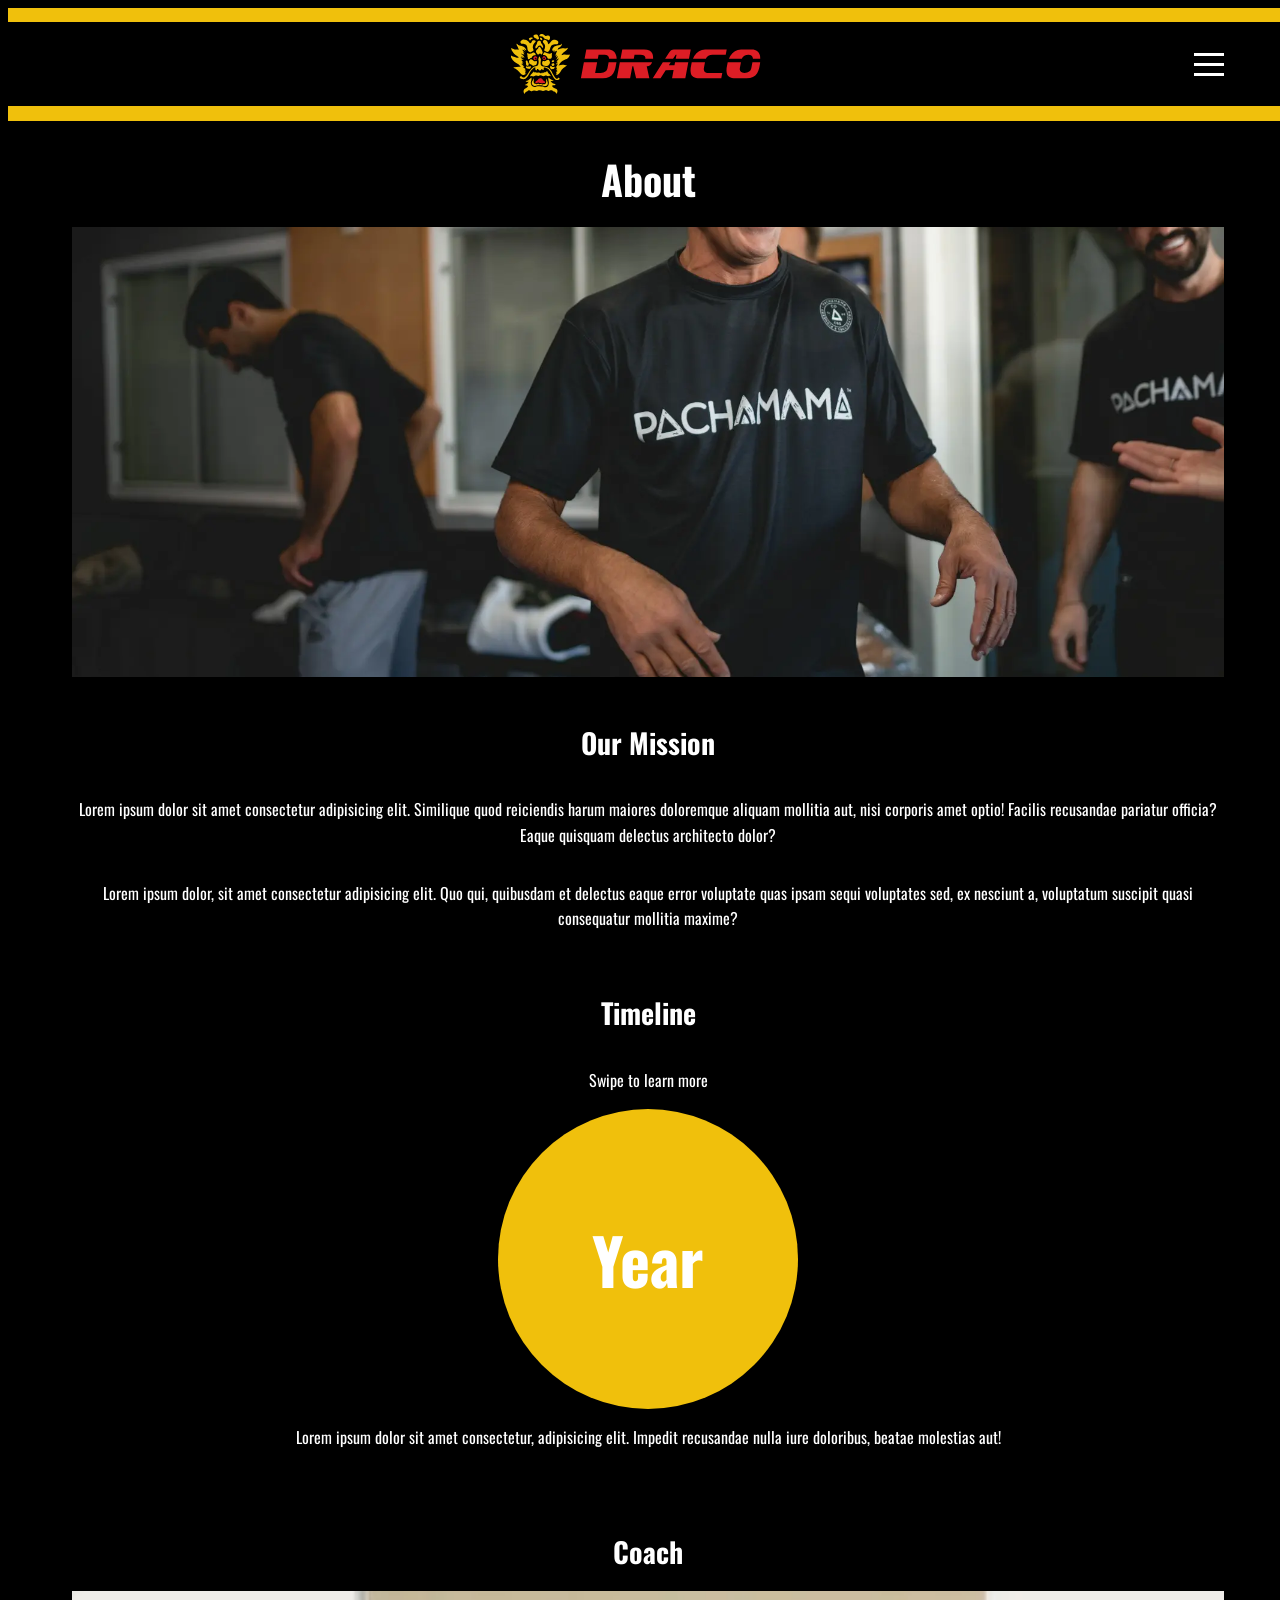
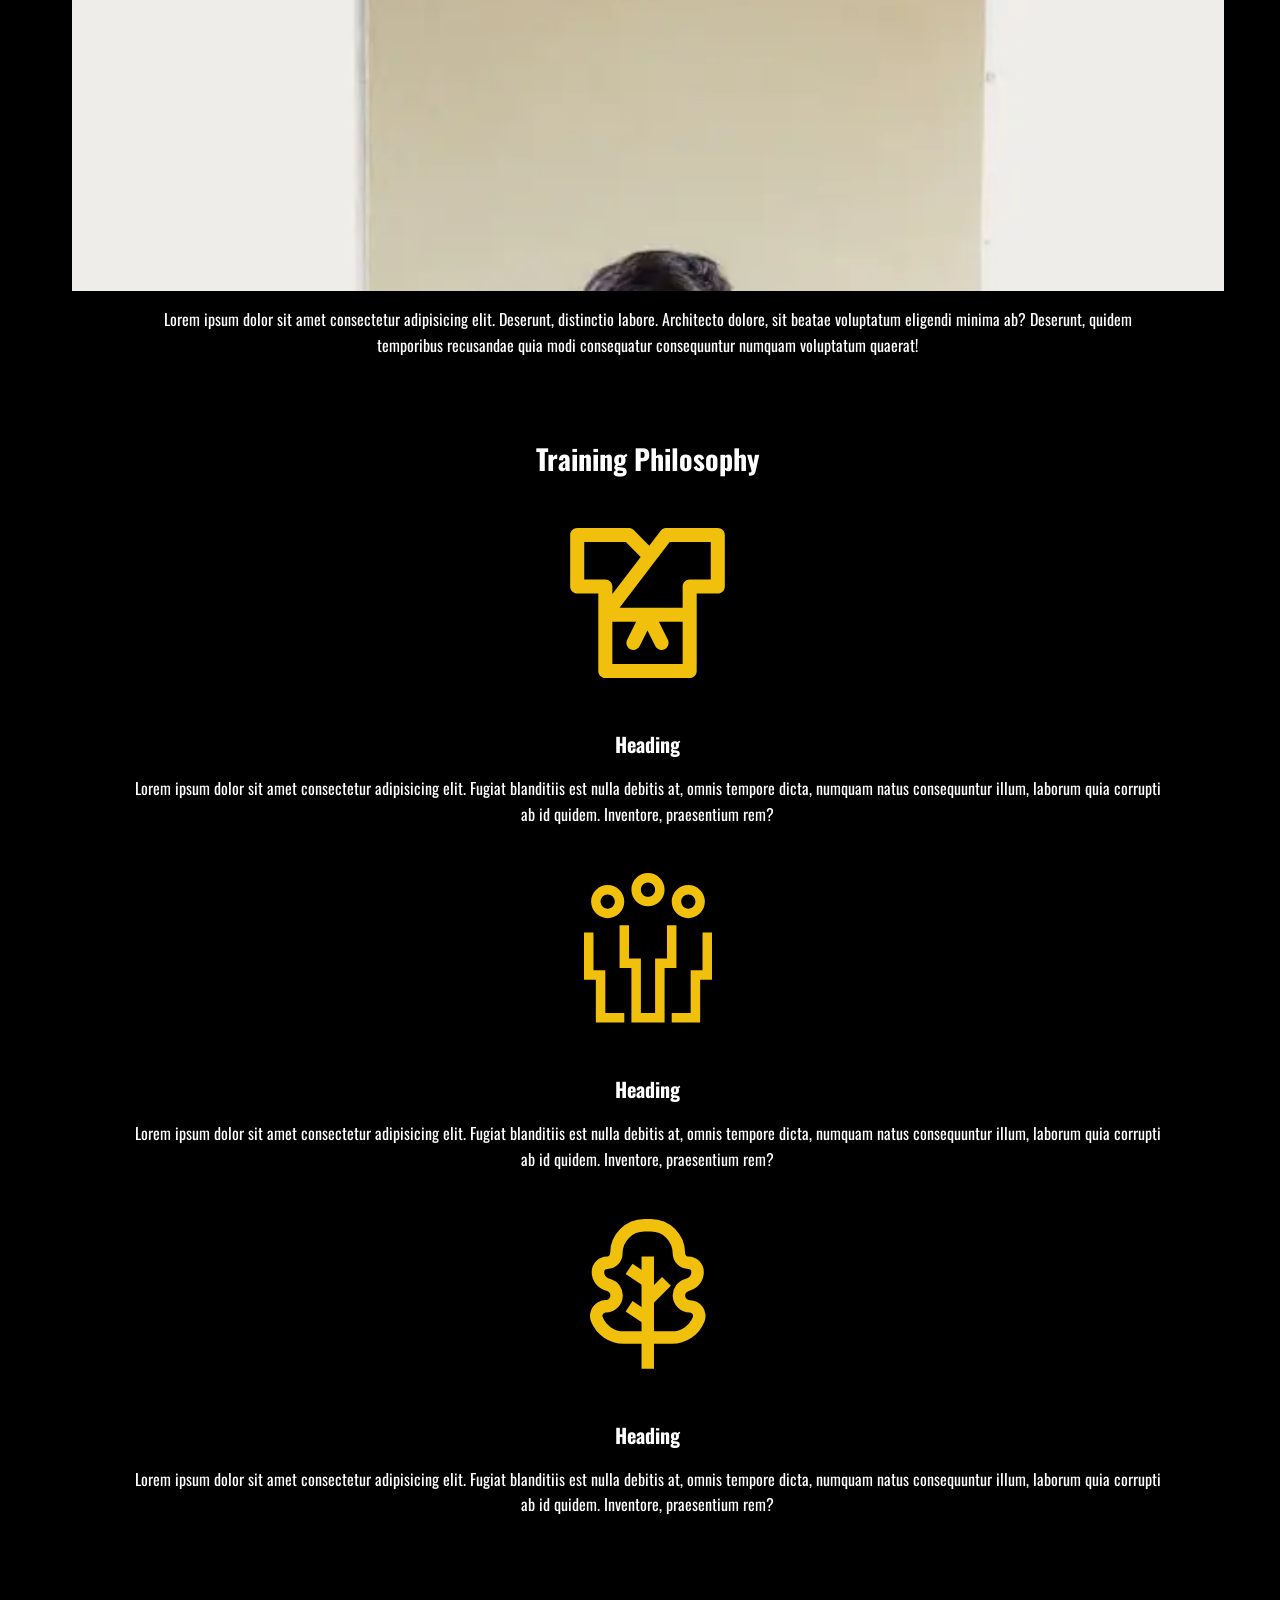
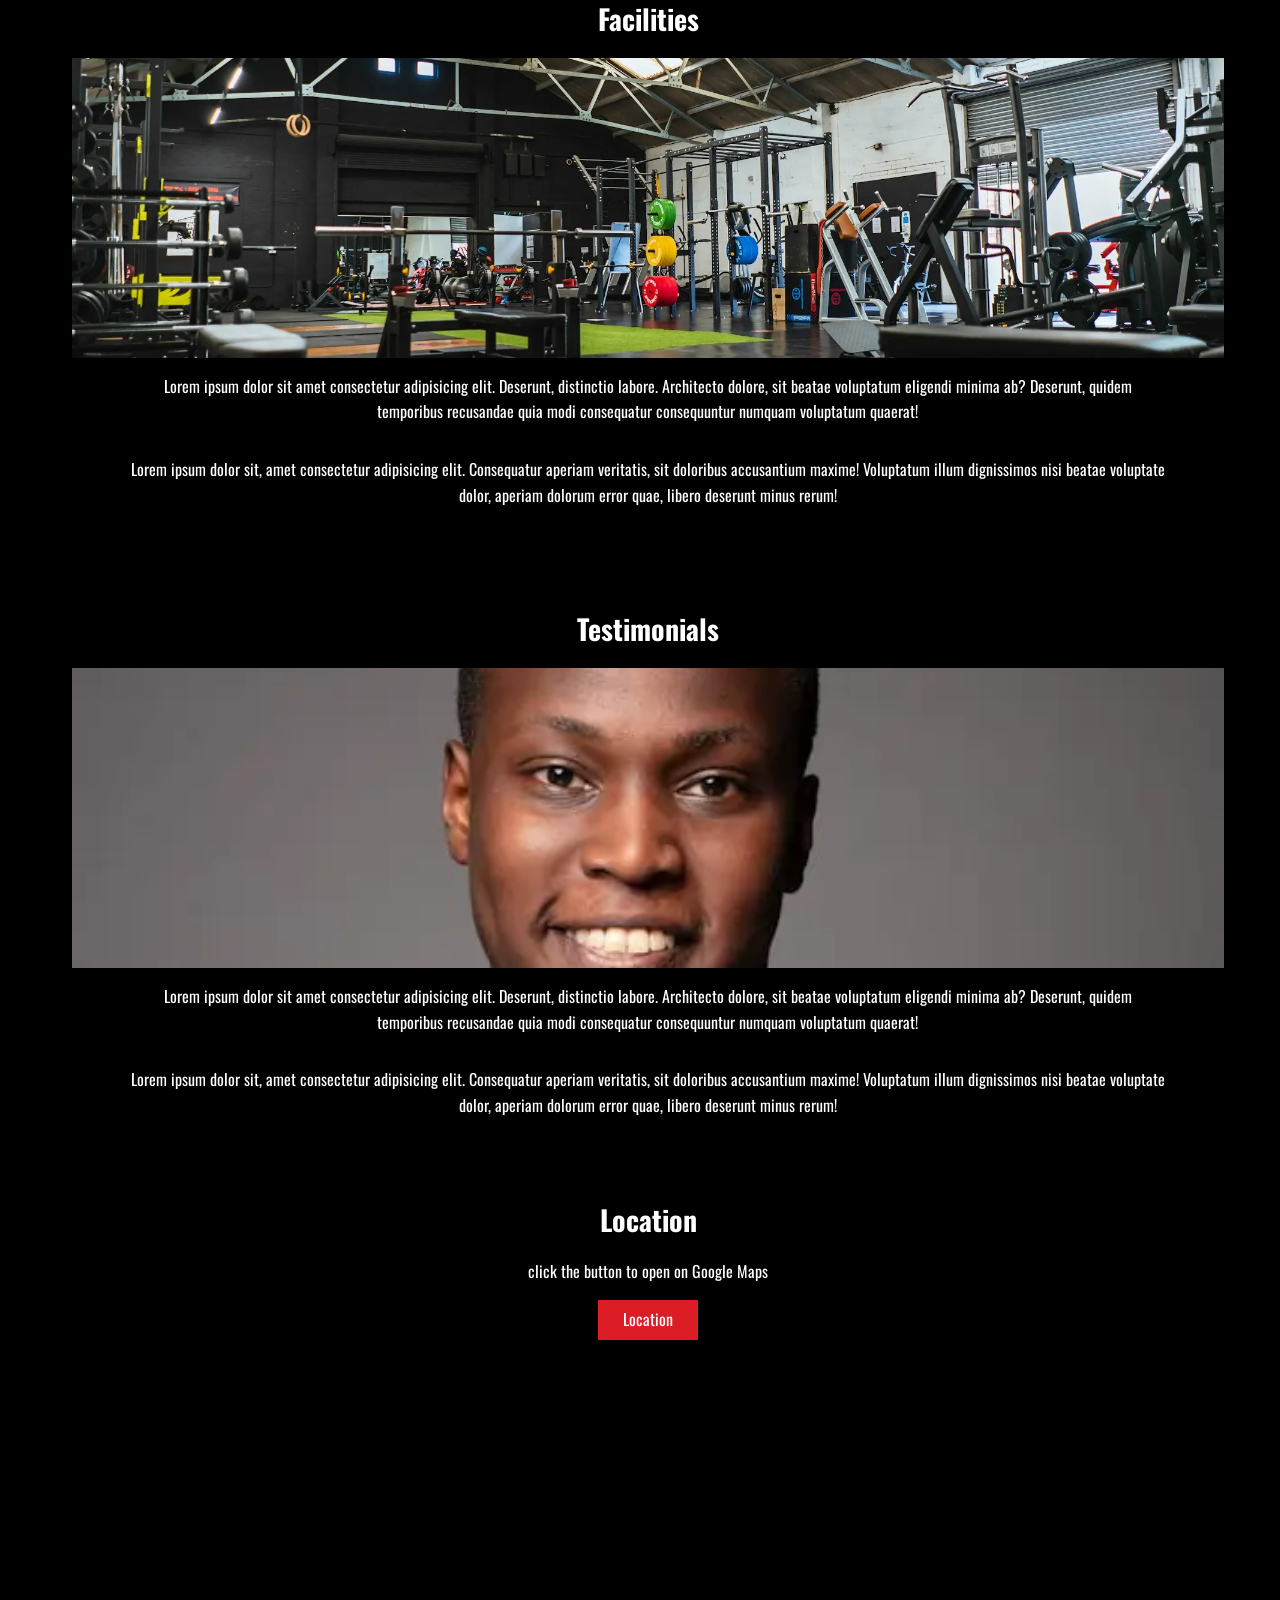
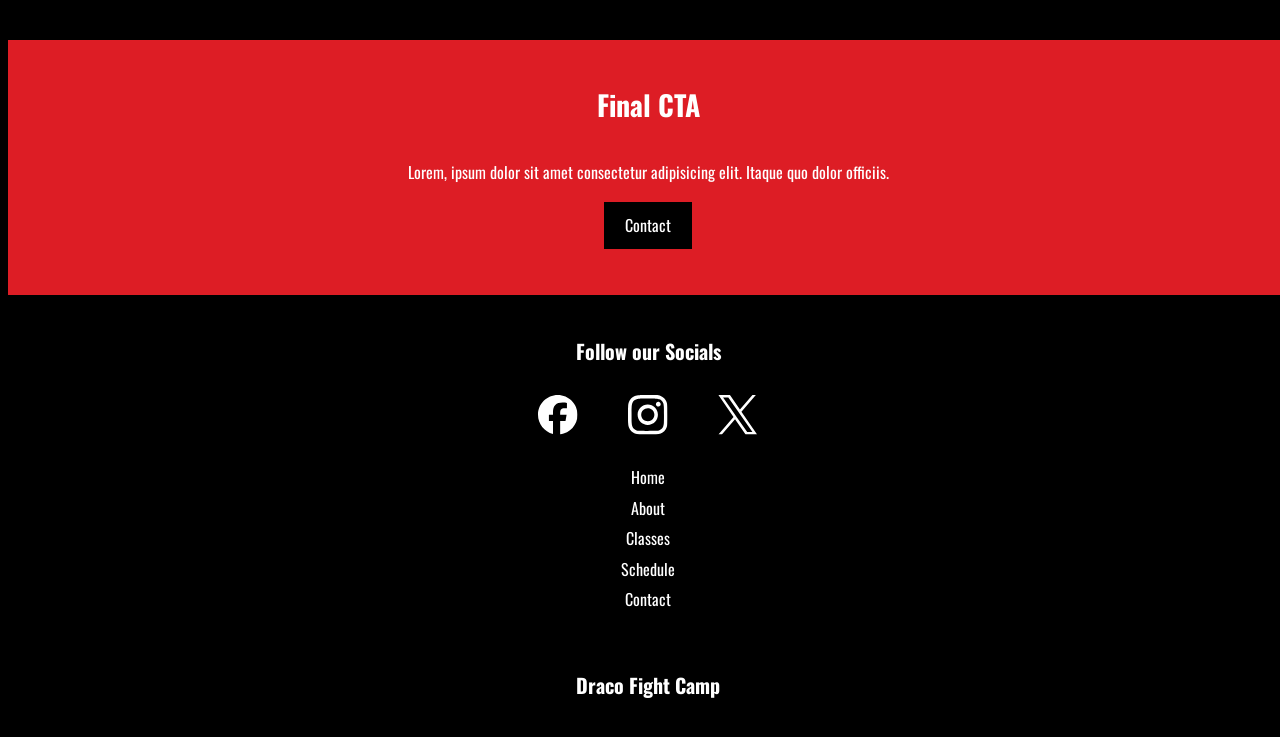
==== about.html @ 413b1827 "260326" ====
<!DOCTYPE html>
<html lang="en">
<head>
    <meta charset="UTF-8">
    <meta name="viewport" content="width=device-width, initial-scale=1.0">
    <title>Homepage</title>


    <link rel="stylesheet" href="./styles.css">
</head>
<body>
    <!-- Navigation -->
    <div class="nav">
        <div class="nav-logo">

        </div>
        <div class="nav-hamburger">
            <span class="hamburger"></span>
        </div>
    </div>


    <!-- Slide Out -->
    <div class="nav-slide-out" id="slideOut">
        <div class="slide">
            <br>
            <a class="slide-out-anchor" href="">Home</a>
            <hr>
            <a class="slide-out-anchor" href="">About</a>
            <hr>
            <a class="slide-out-anchor" href="">Classes</a>
            <hr>
            <a class="slide-out-anchor" href="">Schedule</a>
            <hr>
            <a class="slide-out-anchor" href="">Contact</a>
            <hr>
        </div>
    </div>


    <!-- About Hero Mobile -->
    <div class="section">
        <div class="section-inner">
            <h1>About</h1>
            <div class="half-hero" id="aboutHH">

            </div>
        </div>
    </div>

    <!-- Our Mission Mobile -->

    <div class="section">
        <div class="section-inner">
            <h2>Our Mission</h2>
            <p>Lorem ipsum dolor sit amet consectetur adipisicing elit. Similique quod reiciendis harum maiores doloremque aliquam mollitia aut, nisi corporis amet optio! Facilis recusandae pariatur officia? Eaque quisquam delectus architecto dolor?</p>

            <p>Lorem ipsum dolor, sit amet consectetur adipisicing elit. Quo qui, quibusdam et delectus eaque error voluptate quas ipsam sequi voluptates sed, ex nesciunt a, voluptatum suscipit quasi consequatur mollitia maxime?</p>
        </div>
    </div>

    <!-- Timeline -->

    <div class="section">
        <div class="section-inner">
            <h2>Timeline</h2>
            <p>Swipe to learn more</p>
            <div class="slide-container">
                <div class="slide-track">
                    <div class="slide-card">
                        <div class="slide-image">
                            <h2>Year</h2>
                        </div>
                        <p>
                            Lorem ipsum dolor sit amet consectetur, adipisicing elit. Impedit recusandae nulla iure doloribus, beatae molestias aut!
                        </p>
                    </div>
                    <div class="slide-card">
                        <div class="slide-image">
                            <h2>Year</h2>
                        </div>
                        <p>
                            Lorem ipsum dolor sit amet consectetur, adipisicing elit. Impedit recusandae nulla iure doloribus, beatae molestias aut!
                        </p>
                    </div>
                    <div class="slide-card">
                        <div class="slide-image">
                            <h2>Year</h2>
                        </div>
                        <p>
                            Lorem ipsum dolor sit amet consectetur, adipisicing elit. Impedit recusandae nulla iure doloribus, beatae molestias aut!
                        </p>
                    </div>
                    <div class="slide-card">
                        <div class="slide-image">
                            <h2>Year</h2>
                        </div>
                        <p>
                            Lorem ipsum dolor sit amet consectetur, adipisicing elit. Impedit recusandae nulla iure doloribus, beatae molestias aut!
                        </p>
                    </div>
                    
                </div>
            </div>
        </div>
    </div>

    <!-- Coach's Story -->

    <div class="section">
        <div class="section-inner">
            <div class="info-card">
                <h2>Coach</h2>
                <div class="card-photo" id="ic4">

                </div>
                <div class="info-card-content">
                    <p>Lorem ipsum dolor sit amet consectetur adipisicing elit. Deserunt, distinctio labore. Architecto dolore, sit beatae voluptatum eligendi minima ab? Deserunt, quidem temporibus recusandae quia modi consequatur consequuntur numquam voluptatum quaerat!</p>
                    
                </div>
            </div>
        </div>
    </div>

    <!-- Training Philosophy -->

    <div class="section">
        <div class="section-inner">
            <h2>Training Philosophy</h2>
            <div class="svg-card">
                <div class="svg-icon" id="svg1">
                </div>
                <div class="svg-content">
                    <h3>Heading</h3>
                    <p>
                        Lorem ipsum dolor sit amet consectetur adipisicing elit. Fugiat blanditiis est nulla debitis at, omnis tempore dicta, numquam natus consequuntur illum, laborum quia corrupti ab id quidem. Inventore, praesentium rem?
                    </p>
                </div>
            </div>
            <div class="svg-card">
                <div class="svg-icon" id="svg2">
                </div>
                <div class="svg-content">
                    <h3>Heading</h3>
                    <p>
                        Lorem ipsum dolor sit amet consectetur adipisicing elit. Fugiat blanditiis est nulla debitis at, omnis tempore dicta, numquam natus consequuntur illum, laborum quia corrupti ab id quidem. Inventore, praesentium rem?
                    </p>
                </div>
            </div>
            <div class="svg-card">
                <div class="svg-icon" id="svg3">
                </div>
                <div class="svg-content">
                    <h3>Heading</h3>
                    <p>
                        Lorem ipsum dolor sit amet consectetur adipisicing elit. Fugiat blanditiis est nulla debitis at, omnis tempore dicta, numquam natus consequuntur illum, laborum quia corrupti ab id quidem. Inventore, praesentium rem?
                    </p>
                </div>
            </div>
        </div>
    </div>

    <!-- Facilities -->

    <div class="section">
        <div class="section-inner">
            <div class="info-card">
                <h2>Facilities</h2>
                <div class="card-photo" id="ic3">

                </div>
                <div class="info-card-content">
                    <p>Lorem ipsum dolor sit amet consectetur adipisicing elit. Deserunt, distinctio labore. Architecto dolore, sit beatae voluptatum eligendi minima ab? Deserunt, quidem temporibus recusandae quia modi consequatur consequuntur numquam voluptatum quaerat!</p>
                    <p>Lorem ipsum dolor sit, amet consectetur adipisicing elit. Consequatur aperiam veritatis, sit doloribus accusantium maxime! Voluptatum illum dignissimos nisi beatae voluptate dolor, aperiam dolorum error quae, libero deserunt minus rerum!</p>
                </div>
            </div>
        </div>
    </div>


    <!-- Testimonials -->

    <div class="section">
        <div class="section-inner">
            <div class="info-card">
                <h2>Testimonials</h2>
                <div class="card-photo" id="ic2">

                </div>
                <div class="info-card-content">
                    <p>Lorem ipsum dolor sit amet consectetur adipisicing elit. Deserunt, distinctio labore. Architecto dolore, sit beatae voluptatum eligendi minima ab? Deserunt, quidem temporibus recusandae quia modi consequatur consequuntur numquam voluptatum quaerat!</p>
                    <p>Lorem ipsum dolor sit, amet consectetur adipisicing elit. Consequatur aperiam veritatis, sit doloribus accusantium maxime! Voluptatum illum dignissimos nisi beatae voluptate dolor, aperiam dolorum error quae, libero deserunt minus rerum!</p>
                </div>
            </div>
        </div>
    </div>

    <!-- Google Maps -->

    <div class="section">
        <div class="section-inner">
            <div class="maps-content">
                <h2 style="margin-bottom: 0px;">Location</h2>
                <p>click the button to open on Google Maps</p>
                <a href="" class="button red" id="mapsButton">Location</a>
                <iframe src="https://www.google.com/maps/embed?pb=!1m18!1m12!1m3!1d3894.8141453789085!2d99.9342284!3d12.528468199999999!2m3!1f0!2f0!3f0!3m2!1i1024!2i768!4f13.1!3m3!1m2!1s0x30fdad739877fa89%3A0x5616aaaa03ad44fc!2sDRACO%20FIGHT%20CAMP!5e0!3m2!1sen!2s!4v1774352713650!5m2!1sen!2s" width="300" height="250" style="border:0;" allowfullscreen="" loading="lazy" referrerpolicy="no-referrer-when-downgrade"></iframe>
            </div>
        </div>
    </div>


    <!-- Final CTA -->

    <div class="section cta">
        <div class="section-inner" >
            <div class="cta-content">
                <h2>Final CTA</h2>
                <P>Lorem, ipsum dolor sit amet consectetur adipisicing elit. Itaque quo dolor officiis.</P>
                <a href="" class="button generic">Contact</a>
            </div>
            <br>
        </div>
    </div>


    <!-- Footer -->

    <div class="section footer">
        <div class="section-inner">
            <div class="footer-social">
                <h3>Follow our Socials</h3>
                <div class="footer-svgs">
                    <img class="social" src="./assets/svg/facebook.svg" alt="facebook link">
                    <img class="social" src="./assets/svg/instagram.svg" alt="facebook link">
                    <img class="social" src="./assets/svg/x.svg" alt="facebook link">
                </div>
            </div>
            <div class="footer-nav">
                <a href="">Home</a>
                <a href="">About</a>
                <a href="">Classes</a>
                <a href="">Schedule</a>
                <a href="">Contact</a>
                <br>
                <h3>Draco Fight Camp</h3>
            </div>
        </div>
    </div>

    

    


    <script src="./script.js"></script>
</body>
</html>
---- styles.css ----
/* Imports */
@import url('https://fonts.googleapis.com/css2?family=Oswald:wght@200..700&display=swap');

@font-face {
  font-family: "Excelerate";  /* ← YOU choose this name */
  src: url("./assets/fonts/excelate.ttf") format("truetype");
  font-weight: 400;
  font-style: normal;
}

/* Design Tokens */
:root{
    /* Colors */
    --color--primary: black;
    --color--secondary: #DD1D25;
    --color--tertiary:  #F0C00C;
    --color--accent: #B3B3B3;
    --color--background: #FFFFFF;

    /* Fonts */
    --font--brand: "excelerate", sans-serif;
    --font-copy: "Oswald", sans-serif;
    
      /* Spacing System */
    --space-xs: 0.25rem;
    --space-sm: 0.5rem;
    --space-md: 1rem;
    --space-lg: 2rem;

    /* Font Sizes */
    --text-sm: 0.875rem;  /* 14px */
    --text-base: 1rem;    /* 16px */
    --text-lg: 1.25rem;   /* 20px */
    --text-xl: 1.75rem;   /* 28px */
    --text-xxl: 2.5rem;   /* 40px */


}

html {
  font-size: 16px;
}


body {
  font-family: var(--font-copy);
  font-size: var(--text-base);
  line-height: 1.6;
  display: flex;
  flex-direction: column;
  background-color: var(--color--primary);
  color: var(--color--background);
  width: 100%;
  overflow-x: hidden;
}


/* Headings */

h1 {
  font-family: var(--font-copy);
  font-size: var(--text-xxl);
  margin-bottom: var(--space-md);
  font-weight: bold;
}

h2 {
  font-family: var(--font-copy);
  font-size: var(--text-xl);
  margin-bottom: var(--space-md);
  font-weight: bold;
}

h3 {
  font-family: var(--font-copy);
  font-size: var(--text-lg);
  margin-bottom: var(--space-sm);
  font-weight: bold;
}

h4 {
  font-family: var(--font-copy);
  font-size: var(--text-base);
  margin-bottom: var(--space-sm);
  font-weight: bold;
}

h5 {
  font-family: var(--font-copy);
  font-size: var(--text-sm);
  margin-bottom: var(--space-sm);
  font-weight: bold;
}



/* Paragraphs */

p {
  font-size: var(--text-base);
  margin-bottom: var(--space-md);
}


/* anchors */

a {
  font-size: var(--text-base);
  text-decoration: none;
  color: var(--color--background);
}

.button.red{
    text-align: center;
    background-color: var(--color--secondary);
    z-index: 3;
    width: 100px;
    height: 40px;
    display: flex;
    flex-direction: column;
    justify-content: center;
    align-items: center;

}

.button.generic{
    padding: 10px 20px 10px 20px;
    border: 1px solid var(--color--primary);
    background-color: var(--color--primary);

}

/* Sections */

.section{
    display: flex;
    flex-direction: column;
    align-items: center;
    width: 100%;
    margin-top: 0px;
    margin-bottom: 20px;

}

.section-inner{
    max-width: 90%;
    min-width: 90%;
    display: flex;
    flex-direction: column;
    justify-content: center;
    align-items: center;
    text-align: center;

}

/* Navigation */

.nav{
    display: flex;
    flex-direction: row;
    position: sticky;
    width: 100%;
    height: 12.5vh;
    justify-content: flex-end;
    z-index: 1000;
    top: 0;
    background-color: var(--color--primary);
}

.nav::before{
    content: "";
    position: absolute;
    top: 0;
    left: 0;
    height: 12.5%;
    width: 100%;
    background-color: var(--color--tertiary);
}

.nav::after{
    content: "";
    position: absolute;
    bottom: 0;
    left: 0;
    height: 12.5%;
    width: 100%;
    background-color: var(--color--tertiary);
}

.nav-logo{
    background-image: url(./assets/svg/logo.svg);
    background-position: center;
    background-repeat: no-repeat;
    background-size: contain;
    width: 250px;
    height: 80%;
    position: absolute;
    top: 10%;
    left: 50%;
    transform: translate(-55%);
}

.nav-hamburger{
    display: flex;
    flex-direction: column;
    align-items: center;
    justify-content: center;
    color: var(--color--background);
    position: relative;
    right: 5%;
}


.hamburger {
    width: 30px;
    height: 3px;
    background-color: var(--color--background);
    position: relative;
}

.hamburger.active{
    color: var(--color--primary);
    background-color: var(--color--primary);
}

/* COMMON LINE STYLES */
.hamburger::before,
.hamburger::after {
    content: "";
    position: absolute;
    top: 0;
    left: 0;
    height: 100%;
    width: 100%;
    background-color: var(--color--background);

    animation-duration: 0.5s;
    animation-fill-mode: forwards;
    animation-timing-function: ease-in-out;
}

/* INITIAL POSITIONS */
.hamburger::before {
    transform: translateY(-10px);
}

.hamburger::after {
    transform: translateY(10px);
}

/* FORWARD */
.hamburger.active::before {
    animation-name: moveupRotate;
}

.hamburger.active::after {
    animation-name: movedownRotate;
}

/* REVERSE */




@keyframes movedownRotate{
    0%{
        transform: translateY(-10px) rotate(0deg);
    }

    60%{
        transform: translateY(0px) rotate(0deg);
    }

    100%{
        transform: translateY(0px) rotate(45deg);
    }

    
}

@keyframes moveupRotate{
    0%{
        transform: translateY(10px) rotate(0deg);
    }

    60%{
        transform: translateY(0px) rotate(0deg);
    }

    100%{
        transform: translateY(0px) rotate(-45deg);
    }

    
}

/* Slide Out */

.nav-slide-out{
    display: flex;
    flex-direction: column;
    align-items: center;
    height: 100vh;
    width: 100%;
    top: 15.625vh;
    position: fixed;
    right: -100%;
    transition: right 0.5s ease;
    z-index: 1000;
    background-color: var(--color--primary);
}

.nav-slide-out.active{
    right: 0%
}

.slide-out-anchor{
    font-family: var(--font--brand);
    color: var(--color--secondary);
    text-decoration: none;
    font-size: 24px;
    align-self: flex-start;
}

.nav-slide-out hr{
    background-color: var(--color--tertiary);
    color: var(--color--tertiary);
    border: none;
    height: 4px;
    width: 100%;
    align-self: flex-start;

}

.slide{
    align-items: flex-start;
    width: 90%;
}

/* ---------------- */
/* Homepage */
/* ---------------- */

.hero{
    height: 87.5vh;
    width: 100%;
    background-image: url("./assets/images/1.webp");
    background-position: center;
    background-repeat: no-repeat;
    background-size: cover;
    position: relative;
}

.hero:before{
    content: "";
    position: absolute;
    height: 100%;
    width: 100%;
    top: 0;
    left: 0;
    background-color: var(--color--tertiary);
    opacity: 40%;
    z-index: 1;
}

.hero-content{
    z-index: 2;
    position: absolute;
    left: 10%;
    top: 30%;

}

.hero-buttons{
    position: absolute;
    top: 70%;
    z-index: 3;
    width: 100%;
}

.hero-buttons-inner{
    display: flex;
    width: 100%;
    justify-content: center;
    gap: 10px;

}

/* SVG Trust Section */

.svg-card{
    display: flex;
    flex-direction: column;
    justify-content: center;
    align-items: center;
    text-align: center;
    width: 90%;
    
}

.svg-icon{
    height:150px;
    width: 100%;
    background-repeat: no-repeat;
    background-position: center;
    background-size: contain;
    margin-top: 30px;
    margin-bottom: 30px;
}

#svg1{
    background-image: url(./assets/svg/gi-svg.svg);
}
#svg2{
    background-image: url(./assets/svg/team-svg.svg);
}
#svg3{
    background-image: url(./assets/svg/Tree-svg.svg);
}


/* Classes */
.photo-anchor{
    display: block;
    z-index: 100;
    text-decoration: none;
    margin-top: 20px;
    margin-bottom: 20px;
}

.photo-card{
    display: flex;
    flex-direction: column;
    justify-content: center;
    align-items: center;
    height: 250px;
    width: 250px;
    background-color: var(--color--secondary);
    background-size: cover;
    background-repeat: no-repeat;
    background-position: center;
    position: relative;
}

.photo-card::before{
    content: "";
    position: absolute;
    height: 100%;
    width: 100%;
    top: 0;
    left: 0;
    opacity: 30%;
    pointer-events: none;
    z-index: 1;
}

.photo-card-content{
    display: flex;
    flex-direction: column;
    justify-content: center;
    align-items: center;
    text-align: center;
    z-index: 1;
}

#classOneM{
    background-image: url(./assets/images/2.webp);
    background-position: top;
}

#classOneM::before{
    background-color: #DD1D25;
}

#classTwoM{
    background-image: url(./assets/images/3.webp);
}

#classTwoM::before{
    background-color: #F0C00C;
}

#classThreeM{
    background-image: url(./assets/images/4.webp);
}

#classThreeM::before{
    background-color: var(--color--primary);
}


/* Coach Mobile */

.info-card{
    display: flex;
    flex-direction: column;
    align-items: center;
    text-align: center;
    width: 100%;
    margin-top: 20px;
    margin-bottom: 20px;
}

#coachCard{
    background-color: var(--color--tertiary);
}

.card-photo{
    width: 100%;
    height: 300px;
    background-position: center;
    background-repeat: no-repeat;
    background-size: cover;
}

#ic1{
    background-image: url(./assets/images/5.webp);
}

.info-card-content{
    width: 90%;
    display: flex;
    flex-direction: column;
    align-items: center;
}

/* Testimonials */

#testimonialCard{
    background-color: var(--color--secondary);
}

#ic2{
    background-image: url(./assets/images/6.webp);
    background-position: center 30%;
}

/* Frequently Asked Questions */

.faq-heading{
    text-align: center;
}

.faq-combo{
    width: 100%;
    overflow: hidden;
}

.faq-question{
    display: flex;
    justify-content: space-between;
    align-items: center;
    width: 100%;
    color: var(--color--background);
}

.arrow{
    filter: invert(1);
    height: 30px;
    transition: transform 0.5s ease;
}

.arrow.active{
    transform: rotate(-180deg);
}

.faq-slide-out{
    display: grid;
    grid-template-rows: 0fr;
    transition: grid-template-rows 0.5s ease;
    
}

.faq-slide-out.active{
    grid-template-rows: 1fr
}

.faq-slide-out-inner{
    overflow: hidden;
}

/* Maps Embed */

.maps-content{
    display: flex;
    flex-direction: column;
    justify-content: center;
    align-items: center;
    
}

#mapsButton{
    margin-bottom: 30px;
}

/* CTA */

.cta-content{
    display: flex;
    flex-direction: column;
    align-items: center;
    text-align: center;
}

.section.cta{
    background-color: var(--color--secondary);
    padding-top: 20px;
    padding-bottom: 20px;
}

/* Footer */

.section.footer{
    margin-top: 0px;
}

.footer-nav{
    display: flex;
    flex-direction: column;
    text-align: center;
    gap: 5px;
    margin-top: 30px;
}

.footer-social{
    display: flex;
    flex-direction: column;
    align-items: center;
    justify-content: center;
    gap: 20px;
}

.footer-svgs{
    display: flex;
    gap: 50px;
    justify-content: center;
    align-items: center;
    width: 80%;
}

.social{
    height: 40px;
}


/* ------------- */
/* About ------- */
/* ------------- */

/* Hero */

.half-hero{
    background-position: center;
    background-repeat: no-repeat;
    background-size: cover;
    width: 100%;
    height: 50vh;
}

#aboutHH{
    background-image: url(./assets/images/10.webp);
}

/* Coaches */

#ic4{
    background-image: url(./assets/images/5.webp);
    background-position: center -100px;
}


/* Facilities */

#ic3{
    background-image: url(./assets/images/12.webp);
}


/* Timeline */


.slide-container{
    position: relative;
    width: 100%;
    overflow: hidden;
    touch-action: pan-y;
}

.slide-track{
    display: flex;
    transition: transform 0.3s ease;
}

.slide-card{
    min-width: 100%;
    max-width: 100%;
    display: flex;
    flex-direction: column;
    align-items: center;
    justify-content: center;
    flex-shrink: 0;
}

.slide-image{
    background-position: center;
    background-repeat: no-repeat;
    background-size: cover;
    height: 300px;
    width: 300px;
    background-color: #F0C00C;
    border-radius: 100%;
    color: #FFFFFF;
    display: flex;
    flex-direction: column;
    justify-content: center;
    align-items: center;
}

.slide-image > h2{
    font-size: 64px;
    margin: 0px;
}



/* -------------- */
/* Classes ------ */
/* -------------- */


#classesHH{
    background-image: url(./assets/images/13.webp);
}

.info-header{
    background-color: var(--color--tertiary);
    width: 100%;
}

#ic5{
    background-image: url(./assets/images/13.webp);
}

#ic6{
    background-image: url(./assets/images/3.webp);
}

#ic7{
    background-image: url(./assets/images/14.webp);
}
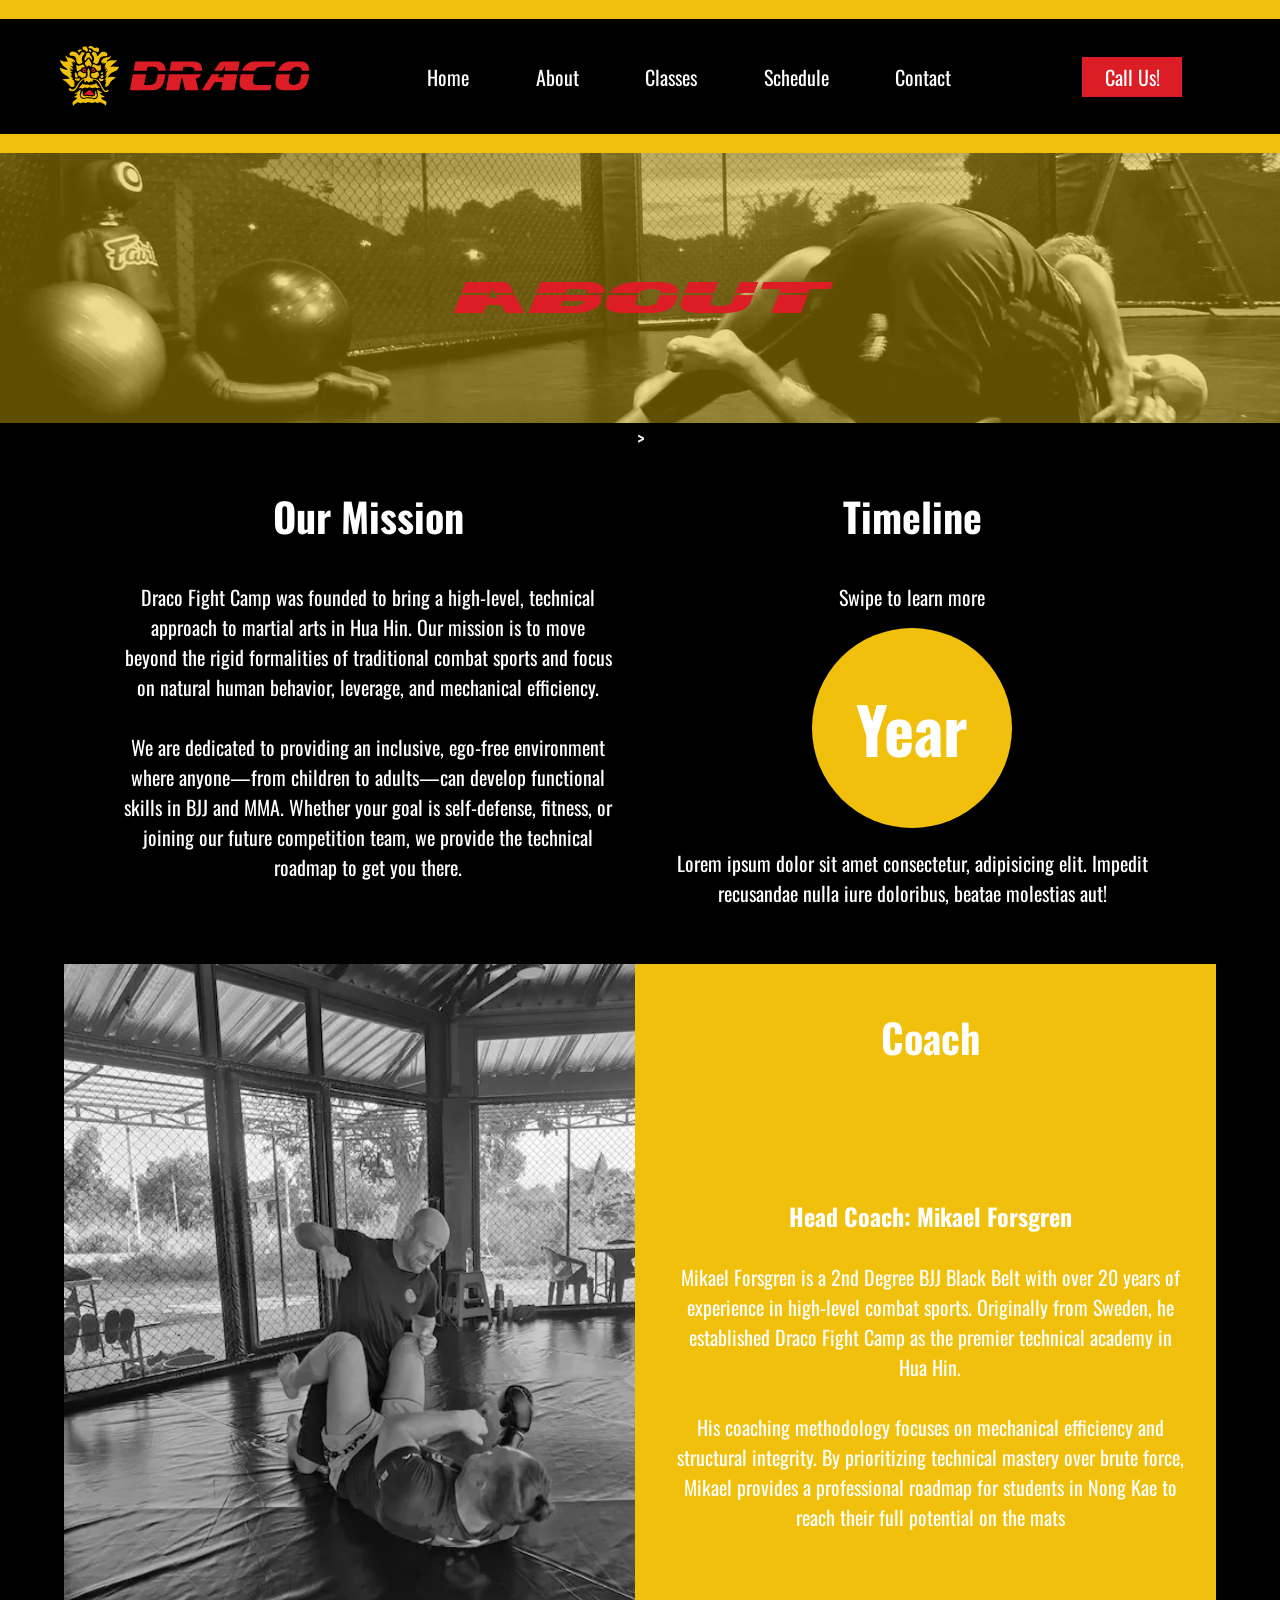
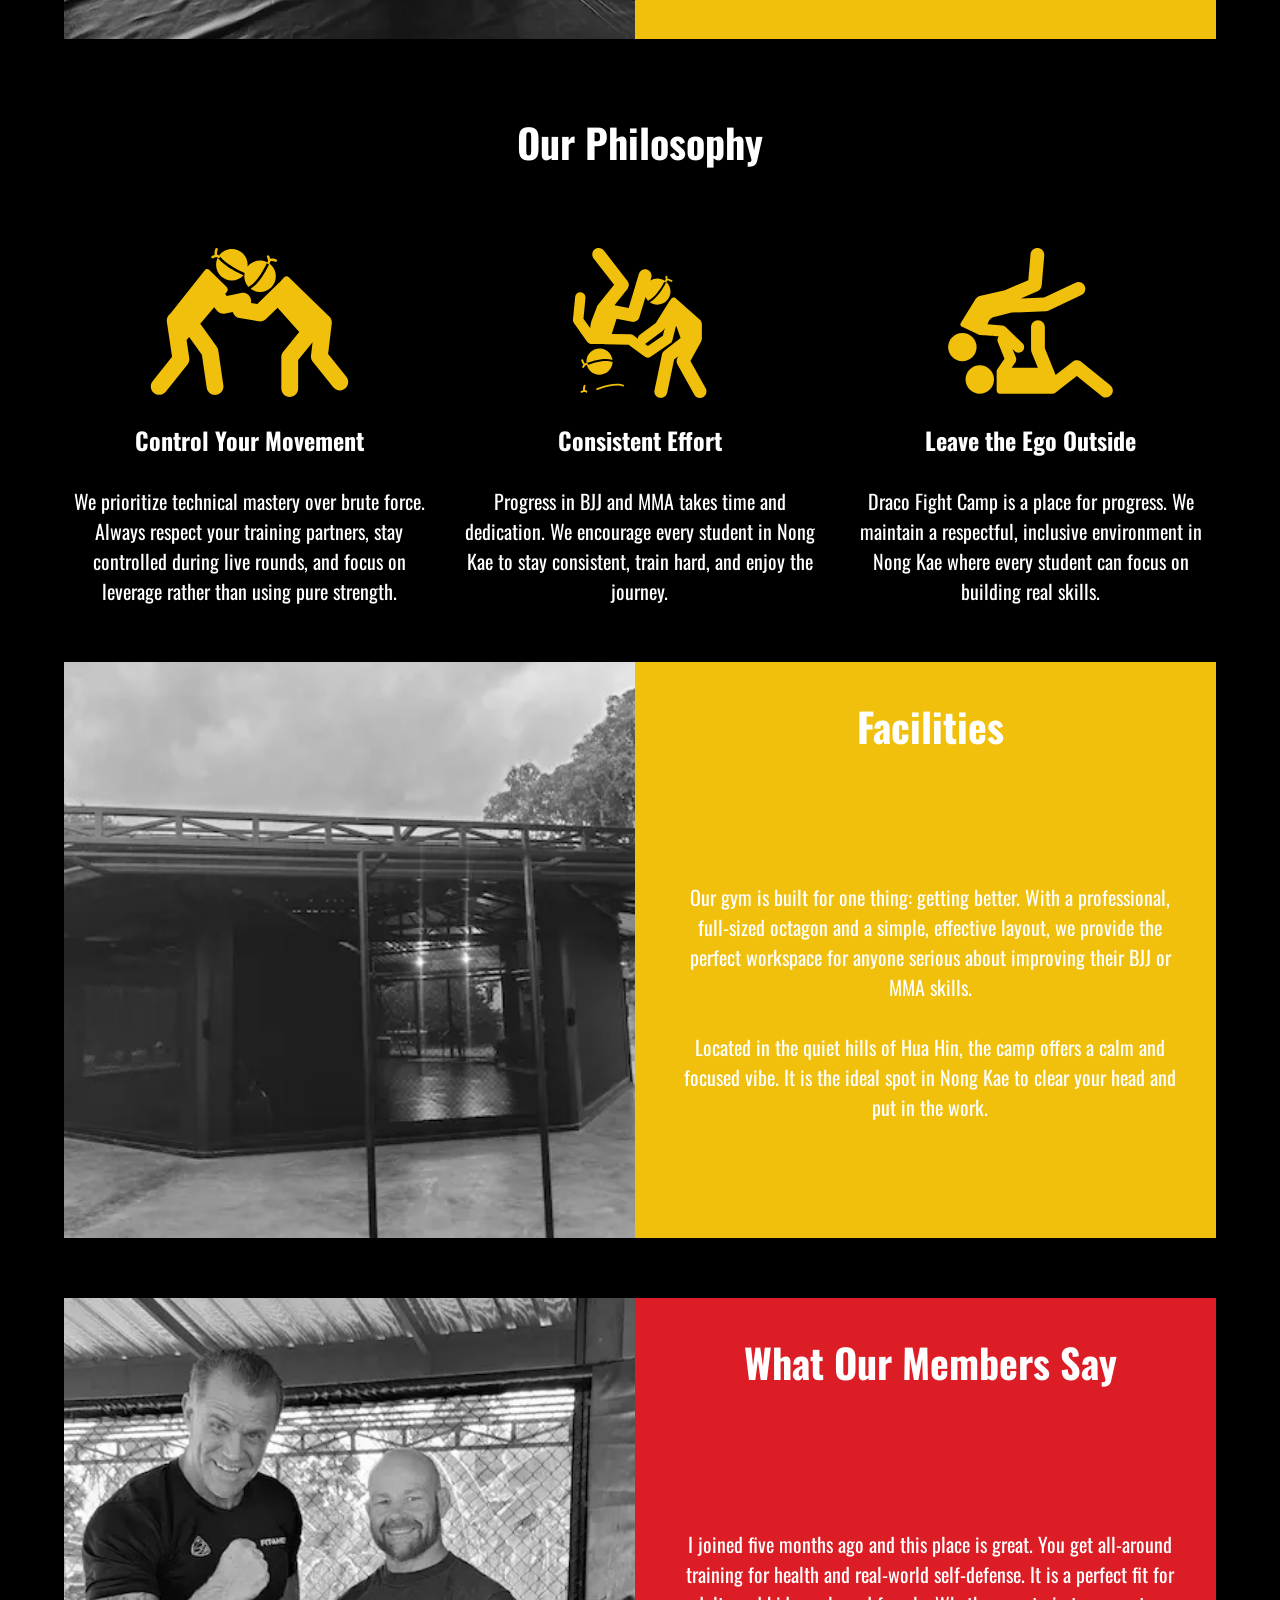
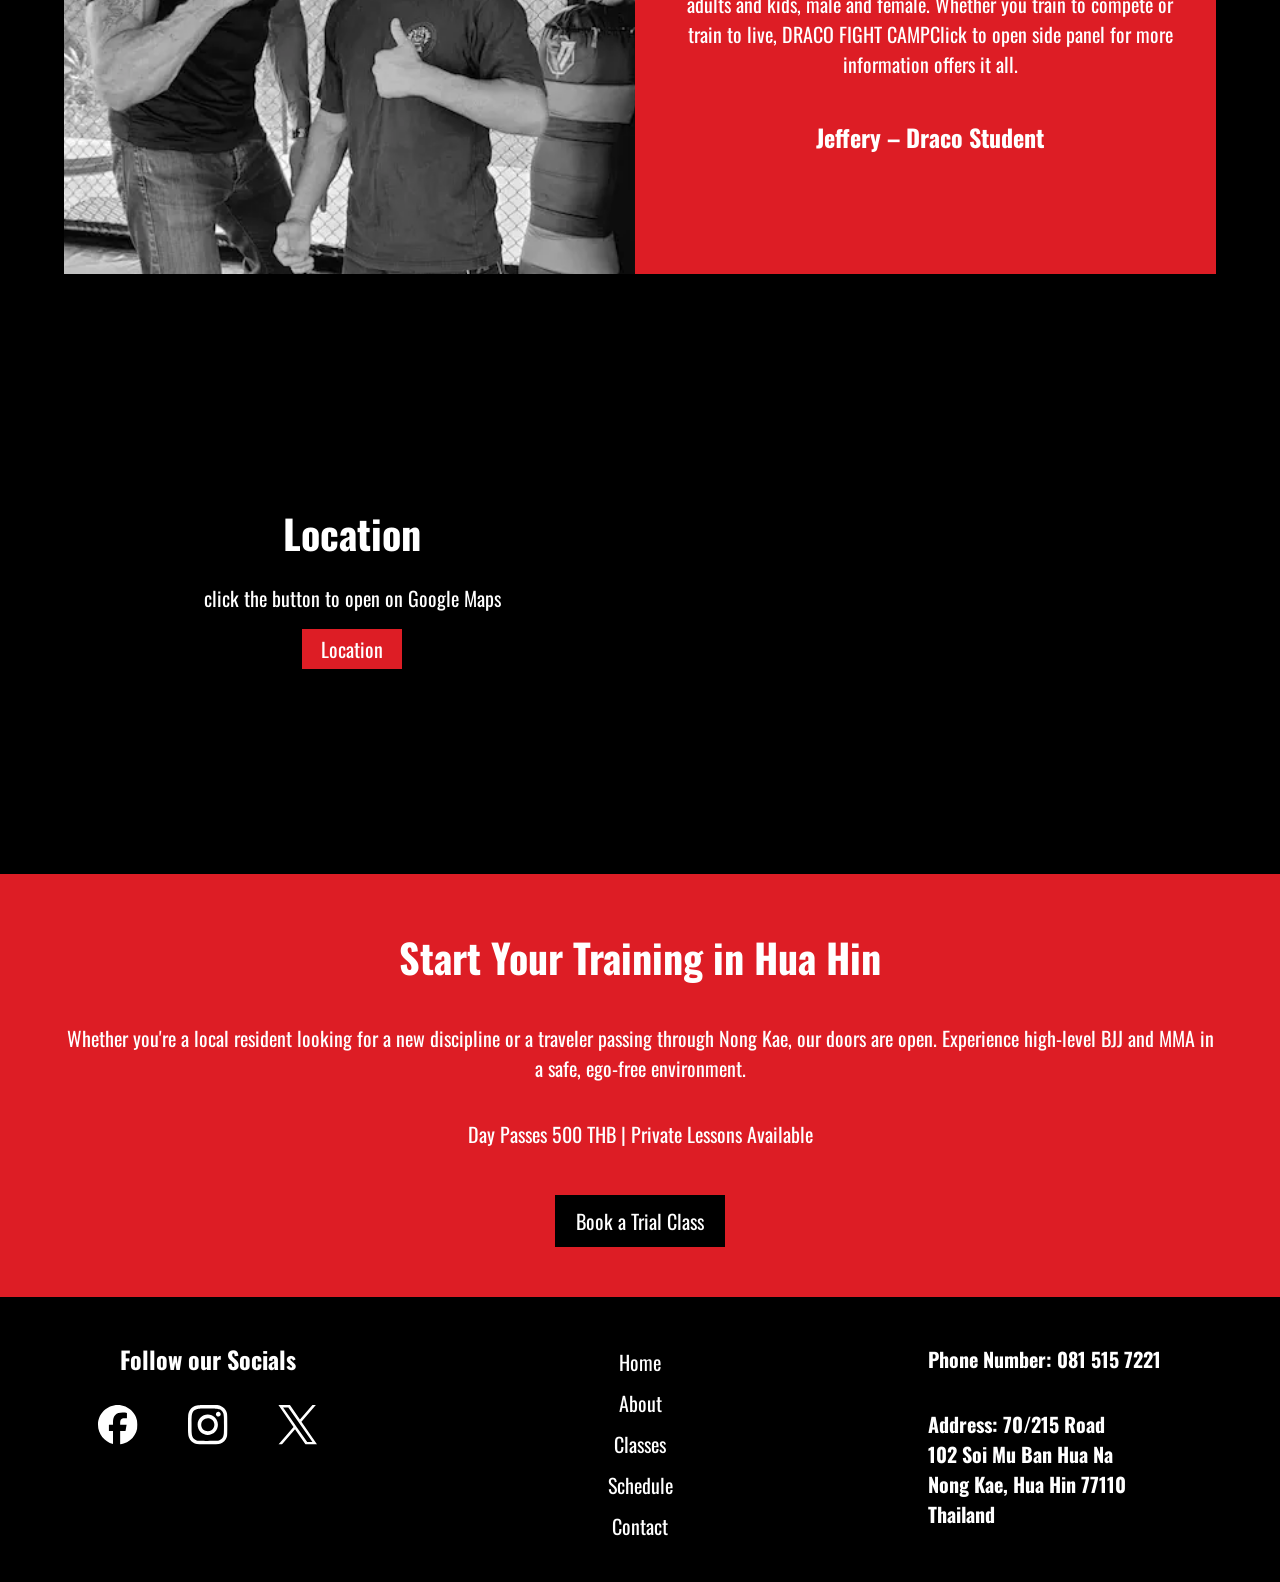
==== commit 6ef64b25: "before gemini" ====
--- a/about.html
+++ b/about.html
@@ -17,6 +17,16 @@
         <div class="nav-hamburger">
             <span class="hamburger"></span>
         </div>
+        <div class="nav-buttons">
+            <a href="./index.html">Home</a>
+            <a href="./about.html">About</a>
+            <a href="./classes.html">Classes</a>
+            <a href="./schedule.html">Schedule</a>
+            <a href="./contact.html">Contact</a>
+        </div>
+        <div class="nav-cta">
+            <a href="./contact.html" class="button red">Call Us!</a>
+        </div>
     </div>
 
 
@@ -24,82 +34,94 @@
     <div class="nav-slide-out" id="slideOut">
         <div class="slide">
             <br>
-            <a class="slide-out-anchor" href="">Home</a>
-            <hr>
-            <a class="slide-out-anchor" href="">About</a>
-            <hr>
-            <a class="slide-out-anchor" href="">Classes</a>
-            <hr>
-            <a class="slide-out-anchor" href="">Schedule</a>
-            <hr>
-            <a class="slide-out-anchor" href="">Contact</a>
-            <hr>
-        </div>
-    </div>
-
-
-    <!-- About Hero Mobile -->
-    <div class="section">
-        <div class="section-inner">
+            <a class="slide-out-anchor" href="./index.html">Home</a>
+            <hr>
+            <a class="slide-out-anchor" href="./about.html">About</a>
+            <hr>
+            <a class="slide-out-anchor" href="./classes.html">Classes</a>
+            <hr>
+            <a class="slide-out-anchor" href="./schedule.html">Schedule</a>
+            <hr>
+            <a class="slide-out-anchor" href="./contact.html">Contact</a>
+            <hr>
+        </div>
+    </div>
+
+
+
+    <div class="half-hero">
+        <img 
+            src="./assets/images/draco-fight-camp-hero.webp" 
+            alt="MMA and BJJ training at Draco Fight Club in Las Vegas" 
+            width="1600" 
+            height="738"
+            fetchpriority="high"
+            id="half-hero">
+        <div class="half-hero-content">
             <h1>About</h1>
-            <div class="half-hero" id="aboutHH">
-
-            </div>
-        </div>
-    </div>
+
+        </div>
+    </div>>
 
     <!-- Our Mission Mobile -->
-
-    <div class="section">
-        <div class="section-inner">
-            <h2>Our Mission</h2>
-            <p>Lorem ipsum dolor sit amet consectetur adipisicing elit. Similique quod reiciendis harum maiores doloremque aliquam mollitia aut, nisi corporis amet optio! Facilis recusandae pariatur officia? Eaque quisquam delectus architecto dolor?</p>
-
-            <p>Lorem ipsum dolor, sit amet consectetur adipisicing elit. Quo qui, quibusdam et delectus eaque error voluptate quas ipsam sequi voluptates sed, ex nesciunt a, voluptatum suscipit quasi consequatur mollitia maxime?</p>
-        </div>
-    </div>
-
-    <!-- Timeline -->
-
-    <div class="section">
-        <div class="section-inner">
-            <h2>Timeline</h2>
-            <p>Swipe to learn more</p>
-            <div class="slide-container">
-                <div class="slide-track">
-                    <div class="slide-card">
-                        <div class="slide-image">
-                            <h2>Year</h2>
+    <div class="two-grid">
+
+        <div class="section" id="mission">
+            <div class="section-inner">
+                <h2>Our Mission</h2>
+                <p>
+                    Draco Fight Camp was founded to bring a high-level, technical approach to martial arts in Hua Hin. Our mission is to move beyond the rigid formalities of traditional combat sports and focus on natural human behavior, leverage, and mechanical efficiency.
+
+                    <br>
+                    <br>
+
+                    We are dedicated to providing an inclusive, ego-free environment where anyone—from children to adults—can develop functional skills in BJJ and MMA. Whether your goal is self-defense, fitness, or joining our future competition team, we provide the technical roadmap to get you there.
+                </p>
+            </div>
+        </div>
+
+        <!-- Timeline -->
+
+        <div class="section" id="timeline">
+            <div class="section-inner">
+                <h2>Timeline</h2>
+                <p>Swipe to learn more</p>
+                <div class="slide-container">
+                    <div class="slide-track">
+                        <div class="slide-card">
+                            <div class="slide-image">
+                                <h2>Year</h2>
+                            </div>
+                            <p>
+                                Lorem ipsum dolor sit amet consectetur, adipisicing elit. Impedit recusandae nulla iure doloribus, beatae molestias aut!
+                            </p>
                         </div>
-                        <p>
-                            Lorem ipsum dolor sit amet consectetur, adipisicing elit. Impedit recusandae nulla iure doloribus, beatae molestias aut!
-                        </p>
-                    </div>
-                    <div class="slide-card">
-                        <div class="slide-image">
-                            <h2>Year</h2>
+                        <div class="slide-card">
+                            <div class="slide-image">
+                                <h2>Year</h2>
+                            </div>
+                            <p>
+                                Lorem ipsum dolor sit amet consectetur, adipisicing elit. Impedit recusandae nulla iure doloribus, beatae molestias aut!
+                            </p>
                         </div>
-                        <p>
-                            Lorem ipsum dolor sit amet consectetur, adipisicing elit. Impedit recusandae nulla iure doloribus, beatae molestias aut!
-                        </p>
-                    </div>
-                    <div class="slide-card">
-                        <div class="slide-image">
-                            <h2>Year</h2>
+                        <div class="slide-card">
+                            <div class="slide-image">
+                                <h2>Year</h2>
+                            </div>
+                            <p>
+                                Lorem ipsum dolor sit amet consectetur, adipisicing elit. Impedit recusandae nulla iure doloribus, beatae molestias aut!
+                            </p>
                         </div>
-                        <p>
-                            Lorem ipsum dolor sit amet consectetur, adipisicing elit. Impedit recusandae nulla iure doloribus, beatae molestias aut!
-                        </p>
-                    </div>
-                    <div class="slide-card">
-                        <div class="slide-image">
-                            <h2>Year</h2>
+                        <div class="slide-card">
+                            <div class="slide-image">
+                                <h2>Year</h2>
+                            </div>
+                            <p>
+                                Lorem ipsum dolor sit amet consectetur, adipisicing elit. Impedit recusandae nulla iure doloribus, beatae molestias aut!
+                            </p>
                         </div>
-                        <p>
-                            Lorem ipsum dolor sit amet consectetur, adipisicing elit. Impedit recusandae nulla iure doloribus, beatae molestias aut!
-                        </p>
-                    </div>
-                    
+                        
+                    </div>
                 </div>
             </div>
         </div>
@@ -107,89 +129,126 @@
 
     <!-- Coach's Story -->
 
-    <div class="section">
-        <div class="section-inner">
-            <div class="info-card">
-                <h2>Coach</h2>
-                <div class="card-photo" id="ic4">
-
-                </div>
-                <div class="info-card-content">
-                    <p>Lorem ipsum dolor sit amet consectetur adipisicing elit. Deserunt, distinctio labore. Architecto dolore, sit beatae voluptatum eligendi minima ab? Deserunt, quidem temporibus recusandae quia modi consequatur consequuntur numquam voluptatum quaerat!</p>
-                    
-                </div>
-            </div>
-        </div>
-    </div>
-
-    <!-- Training Philosophy -->
-
-    <div class="section">
-        <div class="section-inner">
-            <h2>Training Philosophy</h2>
-            <div class="svg-card">
-                <div class="svg-icon" id="svg1">
-                </div>
-                <div class="svg-content">
-                    <h3>Heading</h3>
-                    <p>
-                        Lorem ipsum dolor sit amet consectetur adipisicing elit. Fugiat blanditiis est nulla debitis at, omnis tempore dicta, numquam natus consequuntur illum, laborum quia corrupti ab id quidem. Inventore, praesentium rem?
-                    </p>
-                </div>
-            </div>
-            <div class="svg-card">
-                <div class="svg-icon" id="svg2">
-                </div>
-                <div class="svg-content">
-                    <h3>Heading</h3>
-                    <p>
-                        Lorem ipsum dolor sit amet consectetur adipisicing elit. Fugiat blanditiis est nulla debitis at, omnis tempore dicta, numquam natus consequuntur illum, laborum quia corrupti ab id quidem. Inventore, praesentium rem?
-                    </p>
-                </div>
-            </div>
-            <div class="svg-card">
-                <div class="svg-icon" id="svg3">
-                </div>
-                <div class="svg-content">
-                    <h3>Heading</h3>
-                    <p>
-                        Lorem ipsum dolor sit amet consectetur adipisicing elit. Fugiat blanditiis est nulla debitis at, omnis tempore dicta, numquam natus consequuntur illum, laborum quia corrupti ab id quidem. Inventore, praesentium rem?
-                    </p>
-                </div>
-            </div>
-        </div>
-    </div>
-
-    <!-- Facilities -->
-
-    <div class="section">
-        <div class="section-inner">
-            <div class="info-card">
-                <h2>Facilities</h2>
-                <div class="card-photo" id="ic3">
-
-                </div>
-                <div class="info-card-content">
-                    <p>Lorem ipsum dolor sit amet consectetur adipisicing elit. Deserunt, distinctio labore. Architecto dolore, sit beatae voluptatum eligendi minima ab? Deserunt, quidem temporibus recusandae quia modi consequatur consequuntur numquam voluptatum quaerat!</p>
-                    <p>Lorem ipsum dolor sit, amet consectetur adipisicing elit. Consequatur aperiam veritatis, sit doloribus accusantium maxime! Voluptatum illum dignissimos nisi beatae voluptate dolor, aperiam dolorum error quae, libero deserunt minus rerum!</p>
-                </div>
-            </div>
-        </div>
-    </div>
-
+    <!-- Coach -->
+
+    <div class="section">
+        <div class="section-inner">
+            <div class="info-card" id="coachCard">
+                <div class="desktop-grid-2">
+                    <div class="info-header">
+                        <h2>Coach</h2>
+                    </div>
+                    <div class="card-photo">
+                        <img id="coach" src="./assets/images/draco-fight-camp-mma.webp" alt="Jui Jitsu GI SVG" class="info-image" height="667px" width="500px" loading="lazy" decoding="async" >
+
+                    </div>
+                    <div class="info-card-content">
+                        <h3>Head Coach: Mikael Forsgren</h3>
+                        <p>
+                            Mikael Forsgren is a 2nd Degree BJJ Black Belt with over 20 years of experience in high-level combat sports. Originally from Sweden, he established Draco Fight Camp as the premier technical academy in Hua Hin.
+
+                            <br>
+                            <br>
+
+                            His coaching methodology focuses on mechanical efficiency and structural integrity. By prioritizing technical mastery over brute force, Mikael provides a professional roadmap for students in Nong Kae to reach their full potential on the mats
+                        </p>
+                    </div>
+                </div>
+            </div>
+        </div>
+    </div>
+
+    <!-- Mobile Trust -->
+
+    <div class="section">
+        <div class="section-inner">
+            <h2>Our Philosophy</h2>
+            <div class="desktop-grid-3">
+                <div class="svg-card">
+                    <div class="svg-icon">
+                        <img src="./assets/svg/jui-jitsu-1-svg.svg" alt="Jui Jitsu GI SVG" class="svg-icon" height="150px" width="150px" loading="lazy" decoding="async">
+                    </div>
+                    <div class="svg-content">
+                        <h3>Control Your Movement</h3>
+                        <p>
+                            We prioritize technical mastery over brute force. Always respect your training partners, stay controlled during live rounds, and focus on leverage rather than using pure strength.
+                        </p>
+                    </div>
+                </div>
+                <div class="svg-card">
+                    <div class="svg-icon">
+                        <img src="./assets/svg/jui-jitsu-2-svg.svg" alt="Jui Jitsu GI SVG" class="svg-icon" height="150px" width="150px" loading="lazy" decoding="async">
+                    </div>
+                    <div class="svg-content">
+                        <h3>Consistent Effort</h3>
+                        <p>
+                            Progress in BJJ and MMA takes time and dedication. We encourage every student in Nong Kae to stay consistent, train hard, and enjoy the journey.
+                        </p>
+                    </div>
+                </div>
+                <div class="svg-card">
+                    <div class="svg-icon">
+                        <img src="./assets/svg/jui-jitsu-3-svg.svg" alt="Jui Jitsu GI SVG" class="svg-icon" height="150px" width="150px" loading="lazy" decoding="async">
+                    </div>
+                    <div class="svg-content">
+                        <h3>Leave the Ego Outside</h3>
+                        <p>
+                            Draco Fight Camp is a place for progress. We maintain a respectful, inclusive environment in Nong Kae where every student can focus on building real skills.
+                        </p>
+                    </div>
+                </div>
+            </div>
+        </div>
+    </div>
+
+    <!-- Coach -->
+
+    <div class="section">
+        <div class="section-inner">
+            <div class="info-card" id="coachCard">
+                <div class="desktop-grid-2">
+                    <div class="info-header">
+                        <h2>Facilities</h2>
+                    </div>
+                    <div class="card-photo">
+                        <img id="facilities" src="./assets/images/draco-fight-camp-octogon.webp" alt="Jui Jitsu GI SVG" class="info-image" height="375px" width="500px" loading="lazy" decoding="async" >
+                        
+
+                    </div>
+                    <div class="info-card-content">
+                        <p>
+                            Our gym is built for one thing: getting better. With a professional, full-sized octagon and a simple, effective layout, we provide the perfect workspace for anyone serious about improving their BJJ or MMA skills.
+
+                            <br>
+                            <br>
+
+                            Located in the quiet hills of Hua Hin, the camp offers a calm and focused vibe. It is the ideal spot in Nong Kae to clear your head and put in the work.
+                        </p>
+                    </div>
+                </div>
+            </div>
+        </div>
+    </div>
 
     <!-- Testimonials -->
 
     <div class="section">
         <div class="section-inner">
-            <div class="info-card">
-                <h2>Testimonials</h2>
-                <div class="card-photo" id="ic2">
-
-                </div>
-                <div class="info-card-content">
-                    <p>Lorem ipsum dolor sit amet consectetur adipisicing elit. Deserunt, distinctio labore. Architecto dolore, sit beatae voluptatum eligendi minima ab? Deserunt, quidem temporibus recusandae quia modi consequatur consequuntur numquam voluptatum quaerat!</p>
-                    <p>Lorem ipsum dolor sit, amet consectetur adipisicing elit. Consequatur aperiam veritatis, sit doloribus accusantium maxime! Voluptatum illum dignissimos nisi beatae voluptate dolor, aperiam dolorum error quae, libero deserunt minus rerum!</p>
+            <div class="info-card" id="testimonialCard">
+                <div class="desktop-grid-2">
+                    <div class="test-header">
+                        <h2>What Our Members Say</h2>
+                    </div>
+                    <div class="card-photo">
+                        <img id="testimonial" src="./assets/images/draco-fight-camp-testimonial.webp" alt="Jui Jitsu GI SVG" class="info-image" height="441px" width="540px" loading="lazy" decoding="async" >
+
+                    </div>
+                    <div class="info-card-content">
+                        <p>
+                            I joined five months ago and this place is great. You get all-around training for health and real-world self-defense. It is a perfect fit for adults and kids, male and female. Whether you train to compete or train to live, DRACO FIGHT CAMPClick to open side panel for more information offers it all.
+                        </p>
+                        <h3>Jeffery – Draco Student</h3>
+                    </div>
                 </div>
             </div>
         </div>
@@ -200,23 +259,31 @@
     <div class="section">
         <div class="section-inner">
             <div class="maps-content">
-                <h2 style="margin-bottom: 0px;">Location</h2>
-                <p>click the button to open on Google Maps</p>
-                <a href="" class="button red" id="mapsButton">Location</a>
-                <iframe src="https://www.google.com/maps/embed?pb=!1m18!1m12!1m3!1d3894.8141453789085!2d99.9342284!3d12.528468199999999!2m3!1f0!2f0!3f0!3m2!1i1024!2i768!4f13.1!3m3!1m2!1s0x30fdad739877fa89%3A0x5616aaaa03ad44fc!2sDRACO%20FIGHT%20CAMP!5e0!3m2!1sen!2s!4v1774352713650!5m2!1sen!2s" width="300" height="250" style="border:0;" allowfullscreen="" loading="lazy" referrerpolicy="no-referrer-when-downgrade"></iframe>
-            </div>
-        </div>
-    </div>
-
-
+                <div class="maps-grid">
+                    <div class="maps-contact">
+                        <h2 style="margin-bottom: 0px;">Location</h2>
+                        <p>click the button to open on Google Maps</p>
+                        <a href="https://maps.app.goo.gl/RTS5ajvDn8Z3bSTY7" class="button red" id="mapsButton">Location</a>
+                    </div>
+                    <iframe class="gmaps" src="https://www.google.com/maps/embed?pb=!1m18!1m12!1m3!1d3894.8141453789085!2d99.9342284!3d12.528468199999999!2m3!1f0!2f0!3f0!3m2!1i1024!2i768!4f13.1!3m3!1m2!1s0x30fdad739877fa89%3A0x5616aaaa03ad44fc!2sDRACO%20FIGHT%20CAMP!5e0!3m2!1sen!2s!4v1774352713650!5m2!1sen!2s" width="300" height="250" style="border:0;" allowfullscreen="" loading="lazy" referrerpolicy="no-referrer-when-downgrade"></iframe>
+                </div>
+            </div>
+        </div>
+    </div>
+
+
+    
     <!-- Final CTA -->
 
     <div class="section cta">
         <div class="section-inner" >
             <div class="cta-content">
-                <h2>Final CTA</h2>
-                <P>Lorem, ipsum dolor sit amet consectetur adipisicing elit. Itaque quo dolor officiis.</P>
-                <a href="" class="button generic">Contact</a>
+                <h2>Start Your Training in Hua Hin</h2>
+                <P>Whether you're a local resident looking for a new discipline or a traveler passing through Nong Kae, our doors are open. Experience high-level BJJ and MMA in a safe, ego-free environment.</P>
+                <p>Day Passes 500 THB | Private Lessons Available</p>
+                <br>
+                <a href="./contact.html" class="button generic">Book a Trial Class</a>
+                
             </div>
             <br>
         </div>
@@ -226,23 +293,35 @@
     <!-- Footer -->
 
     <div class="section footer">
-        <div class="section-inner">
-            <div class="footer-social">
-                <h3>Follow our Socials</h3>
-                <div class="footer-svgs">
-                    <img class="social" src="./assets/svg/facebook.svg" alt="facebook link">
-                    <img class="social" src="./assets/svg/instagram.svg" alt="facebook link">
-                    <img class="social" src="./assets/svg/x.svg" alt="facebook link">
-                </div>
-            </div>
-            <div class="footer-nav">
-                <a href="">Home</a>
-                <a href="">About</a>
-                <a href="">Classes</a>
-                <a href="">Schedule</a>
-                <a href="">Contact</a>
-                <br>
-                <h3>Draco Fight Camp</h3>
+        <div class="section-inner footer">
+            <div class="desktop-footer">
+                <div class="footer-social">
+                    <h3>Follow our Socials</h3>
+                    <div class="footer-svgs">
+                        <img class="social" src="./assets/svg/facebook.svg" alt="facebook link">
+                        <img class="social" src="./assets/svg/instagram.svg" alt="facebook link">
+                        <img class="social" src="./assets/svg/x.svg" alt="facebook link">
+                    </div>
+                </div>
+                <div class="footer-nav">
+                    <a href="./index.html">Home</a>
+                    <a href="./about.html">About</a>
+                    <a href="./classes.html">Classes</a>
+                    <a href="./schedule.html">Schedule</a>
+                    <a href="./contact.html">Contact</a>
+                    <br>
+                    
+                </div>
+                <div class="footer-contact">
+                    <h4>Phone Number: 081 515 7221</h4>
+                    <h4>Address: 70/215 Road
+                        <br>
+                        102 Soi  Mu Ban Hua Na
+                        <br>
+                        Nong Kae, Hua Hin 77110
+                        <br>
+                        Thailand</h4>
+                </div>
             </div>
         </div>
     </div>
--- a/styles.css
+++ b/styles.css
@@ -34,6 +34,15 @@
     --text-xl: 1.75rem;   /* 28px */
     --text-xxl: 2.5rem;   /* 40px */
 
+    @media(min-width: 768px){
+    --text-sm: 1rem;  /* 14px */
+    --text-base: 1.25rem;    /* 16px */
+    --text-lg: 1.5rem;   /* 20px */
+    --text-xl: 2.5rem;   /* 28px */
+    --text-xxl: 3rem;   /* 40px */
+
+    }
+
 
 }
 
@@ -45,13 +54,13 @@
 body {
   font-family: var(--font-copy);
   font-size: var(--text-base);
-  line-height: 1.6;
   display: flex;
   flex-direction: column;
   background-color: var(--color--primary);
   color: var(--color--background);
-  width: 100%;
   overflow-x: hidden;
+  margin: 0;
+  align-items: center;
 }
 
 
@@ -143,8 +152,9 @@
 }
 
 .section-inner{
-    max-width: 90%;
-    min-width: 90%;
+    width: 90%;
+    max-width: 1200px;
+    margin: 0 auto;
     display: flex;
     flex-direction: column;
     justify-content: center;
@@ -210,6 +220,10 @@
     right: 5%;
 }
 
+.nav-buttons{
+    display: none;
+}
+
 
 .hamburger {
     width: 30px;
@@ -221,6 +235,53 @@
 .hamburger.active{
     color: var(--color--primary);
     background-color: var(--color--primary);
+}
+
+.nav-cta{
+    display: none;
+}
+
+@media(min-width: 1024px){
+    .nav{
+        width: 100%;
+        height: 17vh;
+        display: grid;
+        grid-template-columns: 1fr 1.5fr 0.75fr;
+        grid-template-rows: 1fr;
+        justify-content: space-between;
+    }
+
+    .nav-hamburger{
+        display: none;
+    }
+
+    .nav-buttons{
+        display: flex;
+        align-items: center;
+        justify-content: space-around;
+        grid-column: 2 / 3;
+        grid-row: 1 / 2;
+        width: 100%;
+        
+    }
+
+    .nav-logo{
+        display: flex;
+        justify-content: center;
+        align-items: center;
+        grid-column: 1 / 2;
+        grid-row: 1 / 2;
+        justify-self: center;
+        align-self: center;
+    }
+
+    .nav-cta{
+        grid-column: 3 / 4;
+        grid-row: 1 / 2;
+        display: flex;
+        align-items: center;
+        justify-content: center;
+    }
 }
 
 /* COMMON LINE STYLES */
@@ -302,11 +363,11 @@
     align-items: center;
     height: 100vh;
     width: 100%;
-    top: 15.625vh;
+    top: 12.5vh;
     position: fixed;
     right: -100%;
     transition: right 0.5s ease;
-    z-index: 1000;
+    z-index: 999;
     background-color: var(--color--primary);
 }
 
@@ -322,6 +383,12 @@
     align-self: flex-start;
 }
 
+@media(min-width: 768px){
+    .slide-out-anchor{
+        font-size: 34px;
+    }
+}
+
 .nav-slide-out hr{
     background-color: var(--color--tertiary);
     color: var(--color--tertiary);
@@ -344,11 +411,17 @@
 .hero{
     height: 87.5vh;
     width: 100%;
-    background-image: url("./assets/images/1.webp");
-    background-position: center;
-    background-repeat: no-repeat;
-    background-size: cover;
+    overflow: hidden;
+    background-color: #000;
     position: relative;
+}
+
+#home-hero{
+    object-fit: cover;
+    object-position: 90%;
+    height: 100%;
+    width: 100%;
+
 }
 
 .hero:before{
@@ -386,7 +459,18 @@
 
 }
 
+@media(min-width: 1024px){
+    .hero-content{
+        top:10%;
+    }
+}
+
 /* SVG Trust Section */
+.desktop-grid-3{
+    display: flex;
+    flex-direction: column;
+    align-items: center;
+}
 
 .svg-card{
     display: flex;
@@ -394,39 +478,59 @@
     justify-content: center;
     align-items: center;
     text-align: center;
-    width: 90%;
+    align-self: center;
+    width: 100%;
     
 }
 
 .svg-icon{
     height:150px;
     width: 100%;
-    background-repeat: no-repeat;
-    background-position: center;
-    background-size: contain;
     margin-top: 30px;
     margin-bottom: 30px;
 }
 
-#svg1{
-    background-image: url(./assets/svg/gi-svg.svg);
-}
-#svg2{
-    background-image: url(./assets/svg/team-svg.svg);
-}
-#svg3{
-    background-image: url(./assets/svg/Tree-svg.svg);
+.svg-content{
+    display: flex;
+    flex-direction: column;
+    justify-content: flex-start;
+}
+
+
+
+
+@media(min-width:1024px){
+    .desktop-grid-3{
+        display: grid;
+        grid-template-columns: 1fr 1fr 1fr;
+        grid-template-rows: 1fr;
+        align-self: center;
+        gap: 20px;
+    }
 }
 
 
 /* Classes */
 .photo-anchor{
-    display: block;
+    display: flex;
+    flex-direction: column;
+    align-items: center;
+    justify-content: center;
     z-index: 100;
     text-decoration: none;
     margin-top: 20px;
     margin-bottom: 20px;
-}
+    width: 100%;
+}
+
+.image{
+    object-fit: cover;
+    object-position: center;
+    z-index: 2;
+    position: absolute;
+
+}
+
 
 .photo-card{
     display: flex;
@@ -436,10 +540,9 @@
     height: 250px;
     width: 250px;
     background-color: var(--color--secondary);
-    background-size: cover;
-    background-repeat: no-repeat;
-    background-position: center;
+    overflow: hidden;
     position: relative;
+    
 }
 
 .photo-card::before{
@@ -451,7 +554,8 @@
     left: 0;
     opacity: 30%;
     pointer-events: none;
-    z-index: 1;
+    z-index: 3;
+    background-color: var(--color--tertiary);
 }
 
 .photo-card-content{
@@ -460,33 +564,34 @@
     justify-content: center;
     align-items: center;
     text-align: center;
-    z-index: 1;
-}
-
-#classOneM{
-    background-image: url(./assets/images/2.webp);
-    background-position: top;
-}
-
-#classOneM::before{
-    background-color: #DD1D25;
-}
-
-#classTwoM{
-    background-image: url(./assets/images/3.webp);
-}
-
-#classTwoM::before{
-    background-color: #F0C00C;
-}
-
-#classThreeM{
-    background-image: url(./assets/images/4.webp);
-}
-
-#classThreeM::before{
-    background-color: var(--color--primary);
-}
+    z-index: 3;
+}
+
+
+
+
+
+@media(min-width:1024px){
+    
+
+    .photo-card{
+        height: 300px;
+        width: 300px;
+    }
+}
+
+
+@media(min-width: 1200px){
+    .photo-card{
+        height: 350px;
+        width: 350px;
+    }
+}
+
+
+
+
+
 
 
 /* Coach Mobile */
@@ -499,6 +604,7 @@
     width: 100%;
     margin-top: 20px;
     margin-bottom: 20px;
+    position: relative;
 }
 
 #coachCard{
@@ -507,33 +613,102 @@
 
 .card-photo{
     width: 100%;
-    height: 300px;
-    background-position: center;
-    background-repeat: no-repeat;
-    background-size: cover;
-}
-
-#ic1{
-    background-image: url(./assets/images/5.webp);
-}
+    height: 250px;
+}
+
+@media(min-width: 728px){
+    .card-photo{
+        height: 350px;
+    }
+}
+
+@media(min-width: 1024px){
+    .card-photo{
+        height: 250px;
+    }
+}
+
+.info-image{
+    object-fit: cover;
+    height: 100%;
+    width: 100%;
+    object-position: center;
+}
+
 
 .info-card-content{
     width: 90%;
     display: flex;
     flex-direction: column;
-    align-items: center;
-}
+    justify-content: center;
+    align-items: center;
+    margin-bottom: 20px;
+}
+
+.desktop-grid-2{
+    display: flex;
+    flex-direction: column;
+    align-items: center;
+}
+
+
+
+@media(min-width: 1024px){
+    .desktop-grid-2{
+        display: grid;
+        grid-template-rows: 1fr 4fr;
+        grid-template-columns: 1fr 1fr;
+        justify-content: space-between;
+        align-items: center;
+        gap: 10px;
+        max-height: 75vh;
+    }
+
+    .card-photo{
+        height: 100%;
+        grid-column: 1 / 2;
+        grid-row: 1 / 5;
+    }
+
+    .info-card-content{
+        width: 90%;
+        grid-column: 2 / 3;
+        grid-row: 2 / 5;
+        padding-left: 5%;
+        padding-right: 5%;
+    }
+
+    .info-header{
+        width: 100%;
+        grid-column: 2 / 3;
+        grid-row: 1 / 2;
+    }
+
+    .test-header{
+        width: 100%;
+        grid-column: 2 / 3;
+        grid-row: 1 / 2;
+    }
+}
+
+
 
 /* Testimonials */
 
 #testimonialCard{
     background-color: var(--color--secondary);
+}
+
+#testimonial{
+    object-position: center top;
 }
 
 #ic2{
     background-image: url(./assets/images/6.webp);
     background-position: center 30%;
 }
+
+
 
 /* Frequently Asked Questions */
 
@@ -586,11 +761,66 @@
     flex-direction: column;
     justify-content: center;
     align-items: center;
+    width: 100%;
     
+}
+
+.maps-grid{
+    display: flex;
+    flex-direction: column;
+    align-items: center;
+}
+
+.maps-contact{
+    display: flex;
+    flex-direction: column;
+    justify-content: center;
+    align-items: center;
+    width: 100%;
+
 }
 
 #mapsButton{
     margin-bottom: 30px;
+}
+
+.gmaps{
+
+}
+
+@media(min-width: 728px){
+    .maps-grid{
+        display: grid;
+        grid-template-rows: 1fr;
+        grid-template-columns: 1fr 1fr;
+        width: 100%;
+        height: 50vh;
+    }
+
+    .maps-contact{
+        display: flex;
+        flex-direction: column;
+        align-items: center;
+        height: 100%;
+        width: 100%;
+
+    }
+
+    .gmaps{
+        width: 100%;
+        height: 100%;
+    }
+}
+
+@media(min-width: 1024px){
+    .maps-grid{
+        display: grid;
+        grid-template-rows: 1fr;
+        grid-template-columns: 1fr 1fr;
+        width: 100%;
+        height: 60vh;
+    }
+
 }
 
 /* CTA */
@@ -612,6 +842,8 @@
 
 .section.footer{
     margin-top: 0px;
+    position: relative;
+
 }
 
 .footer-nav{
@@ -642,6 +874,47 @@
     height: 40px;
 }
 
+.footer-contact{
+    display: none;
+}
+
+
+@media(min-width: 1024px){
+    .desktop-footer{
+        display: grid;
+        justify-content: space-between;
+        align-items: center;
+        width: 100%;
+        align-items: start;
+        grid-template-columns: 1fr 2fr 1fr;
+        grid-template-rows: 1fr;
+
+    }
+
+    .footer-contact{
+        display: flex;
+        flex-direction: column;
+        align-items: flex-start;
+        justify-content: center;
+        grid-column: 3 / 4;
+        text-align: left;
+    }
+
+    
+
+    .footer-nav{
+        grid-column: 2 / 3;
+        justify-content: space-between;
+        height: 100%;
+
+    }
+
+    .footer-social{
+        grid-column: 1 / 2;
+        justify-content: flex-start;
+    }
+}
+
 
 /* ------------- */
 /* About ------- */
@@ -650,11 +923,62 @@
 /* Hero */
 
 .half-hero{
-    background-position: center;
-    background-repeat: no-repeat;
-    background-size: cover;
-    width: 100%;
-    height: 50vh;
+    height: 30vh;
+    width: 100%;
+    position: relative;
+    z-index: 1;
+}
+
+#half-hero{
+    object-fit: cover;
+    position: absolute;
+    top: 0;
+    left: 0;
+    height: 100%;
+    width: 100%;
+    z-index: 1;
+}
+
+.half-hero:before{
+    content: "";
+    position: absolute;
+    height: 100%;
+    width: 100%;
+    top: 0;
+    left: 0;
+    background-color: var(--color--tertiary);
+    opacity: 40%;
+    z-index: 2;
+}
+
+.half-hero-content{
+    display: flex;
+    flex-direction: column;
+    width: 100%;
+    height: 100%;
+    justify-content: center;
+    align-items: center;
+    position: relative;
+    z-index: 10;
+}
+
+.half-hero-content > *{
+    font-family: var(--font--brand);
+    color: var(--color--secondary);
+    font-size: var(--text-xl);
+    text-align: center;
+}
+
+@media(min-width: 728px){
+    .half-hero-content > *{
+        font-size: 44px;
+    }
+}
+
+@media(min-width: 1024px){
+    .half-hero-content > *{
+        font-size: 48px;
+    }
 }
 
 #aboutHH{
@@ -663,20 +987,45 @@
 
 /* Coaches */
 
-#ic4{
-    background-image: url(./assets/images/5.webp);
-    background-position: center -100px;
-}
 
 
 /* Facilities */
 
-#ic3{
-    background-image: url(./assets/images/12.webp);
+#facilities{
+    object-position: center;
 }
 
 
 /* Timeline */
+
+.two-grid{
+    display: flex;
+    flex-direction: column;
+    width: 100%;
+}
+
+
+
+@media(min-width: 1024px){
+    .two-grid{
+        display: grid;
+        grid-template-columns: 50% 50%;
+        grid-template-rows: 1fr;
+        justify-content: center;
+        max-width: 85%;
+    }
+
+    #mission{
+        grid-column: 1 / 2;
+        grid-row: 1 / 2;
+    }
+
+    #timeline{
+        grid-column: 2 / 3;
+        grid-row: 1 / 2;
+        width: 100%;
+    }
+}
 
 
 .slide-container{
@@ -700,13 +1049,15 @@
     justify-content: center;
     flex-shrink: 0;
 }
+
+
 
 .slide-image{
     background-position: center;
     background-repeat: no-repeat;
     background-size: cover;
-    height: 300px;
-    width: 300px;
+    height: 200px;
+    width: 200px;
     background-color: #F0C00C;
     border-radius: 100%;
     color: #FFFFFF;
@@ -728,28 +1079,172 @@
 /* -------------- */
 
 
-#classesHH{
-    background-image: url(./assets/images/13.webp);
-}
-
-.info-header{
-    background-color: var(--color--tertiary);
-    width: 100%;
-}
-
-#ic5{
-    background-image: url(./assets/images/13.webp);
-}
-
-#ic6{
-    background-image: url(./assets/images/3.webp);
-}
-
-#ic7{
-    background-image: url(./assets/images/14.webp);
-}
-
-
-
-
-
+
+/* ------------------ */
+/* Individual Classes */
+/* ------------------ */
+
+/* BJJ */
+
+/* Hero */
+
+/* Standard class */
+
+#bjj1{
+    background-image: url(./assets/svg/jui-jitsu-1-svg.svg);
+}
+
+#bjj2{
+    background-image: url(./assets/svg/jui-jitsu-2-svg.svg);
+}
+
+#bjj3{
+    background-image: url(./assets/svg/jui-jitsu-3-svg.svg);
+}
+
+/* --------------- */
+/* Schedule -------*/
+/* --------------- */
+
+/* shedule Drop down */
+
+.schedule-heading{
+    display: flex;
+    flex-direction: column;
+    align-items: center;
+    text-align: center;
+}
+
+.schedule-combo{
+    width: 100%;
+    display: flex;
+    flex-direction: column;
+    align-items: center;
+
+    
+}
+
+.dow{
+    display: flex;
+    justify-content: space-between;
+    align-items: center;
+    width: 100%;
+    position: relative;
+}
+
+.schedule-combo h2{
+    margin-bottom: 0;
+}
+
+.arrow-schedule{
+    filter: invert(1);
+    height: 30px;
+    position: absolute;
+    right: 0;
+    bottom: -3px;
+    transition: transform 0.5s ease;
+}
+
+.arrow-schedule.active{
+    transform: rotate(-180deg);
+}
+
+
+.schedule-combo > hr{
+    width: 100%;
+    height: 3px;
+    color: var(--color--background);
+    background-color: var(--color--background);
+}
+
+
+
+.schedule-slide{
+    display: grid;
+    width: 100%;
+    grid-template-rows: 0fr;
+    overflow: hidden;
+    transition: grid-template-rows 0.5s ease;
+}
+
+.schedule-slide.active{
+    grid-template-rows: 1fr;
+    overflow: visible;
+}
+
+.schedule-slide-inner{
+    overflow: hidden;
+}
+
+.class-row{
+    display: flex;
+    justify-content: space-between;
+    width: 90%;
+    padding-left: 5%;
+    padding-right: 5%;
+}
+
+/* Contact */
+
+/* Layout */
+.contact {
+  width: 70%;
+  max-width: 900px; 
+  margin: 40px auto;
+  display: flex;
+  flex-direction: column;
+  align-items: center;
+  text-align: center;
+}
+
+/* Form */
+form {
+  display: flex;
+  flex-direction: column;
+  align-items: center;
+  gap: 15px;
+  align-self: stretch;
+  margin-top: 20px;
+}
+
+/* Inputs */
+input,
+textarea {
+  width: 100%;
+  padding: 12px;
+  font-size: 16px;
+  border: 1px solid #ccc;
+}
+
+/* Textarea */
+textarea {
+  min-height: 120px;
+  resize: vertical;
+}
+
+/* Button */
+button {
+  padding: 12px;
+  font-size: 16px;
+  border: 1px solid #000;
+  background: none;
+  cursor: pointer;
+}
+
+/* Hover (very minimal) */
+button:hover {
+  background: #000;
+  color: #fff;
+}
+
+/* Mobile tweaks */
+@media (max-width: 500px) {
+
+  input,
+  textarea,
+  button {
+    font-size: 15px;
+    padding: 10px;
+  }
+}
+
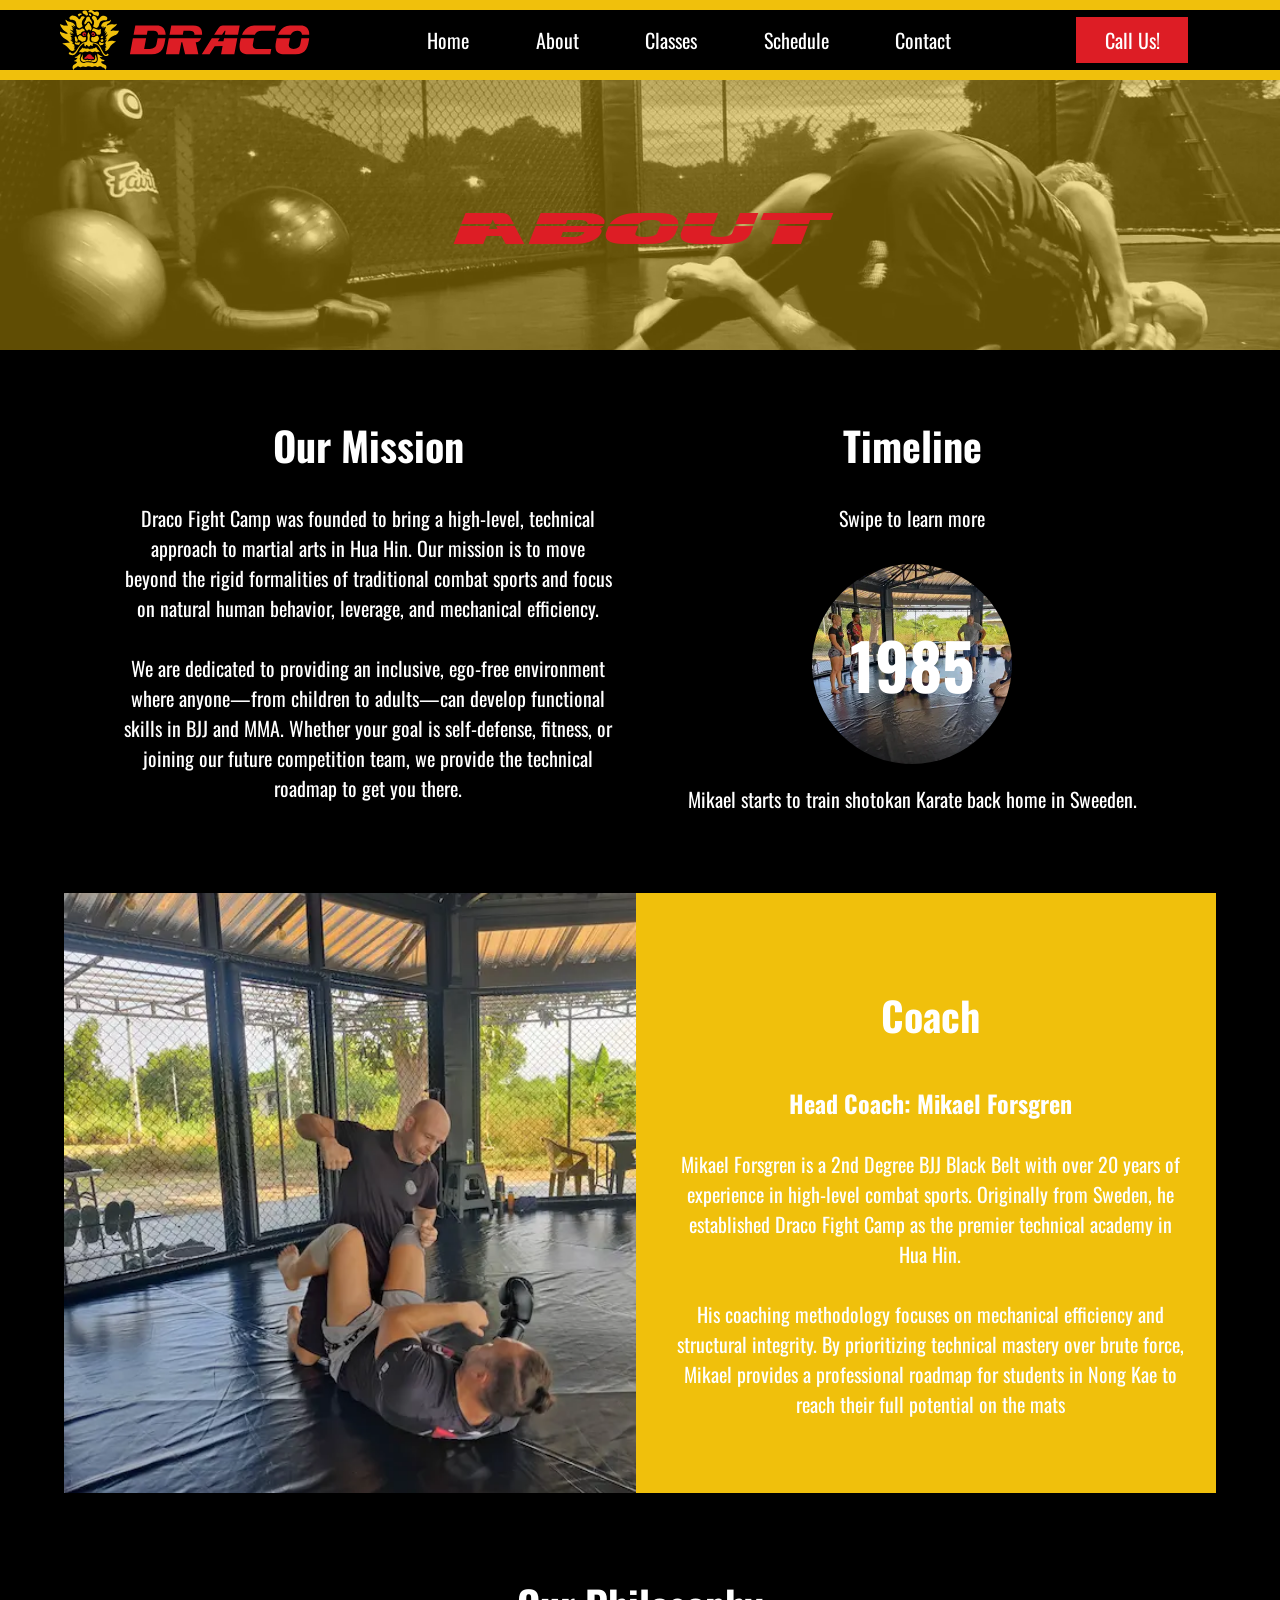
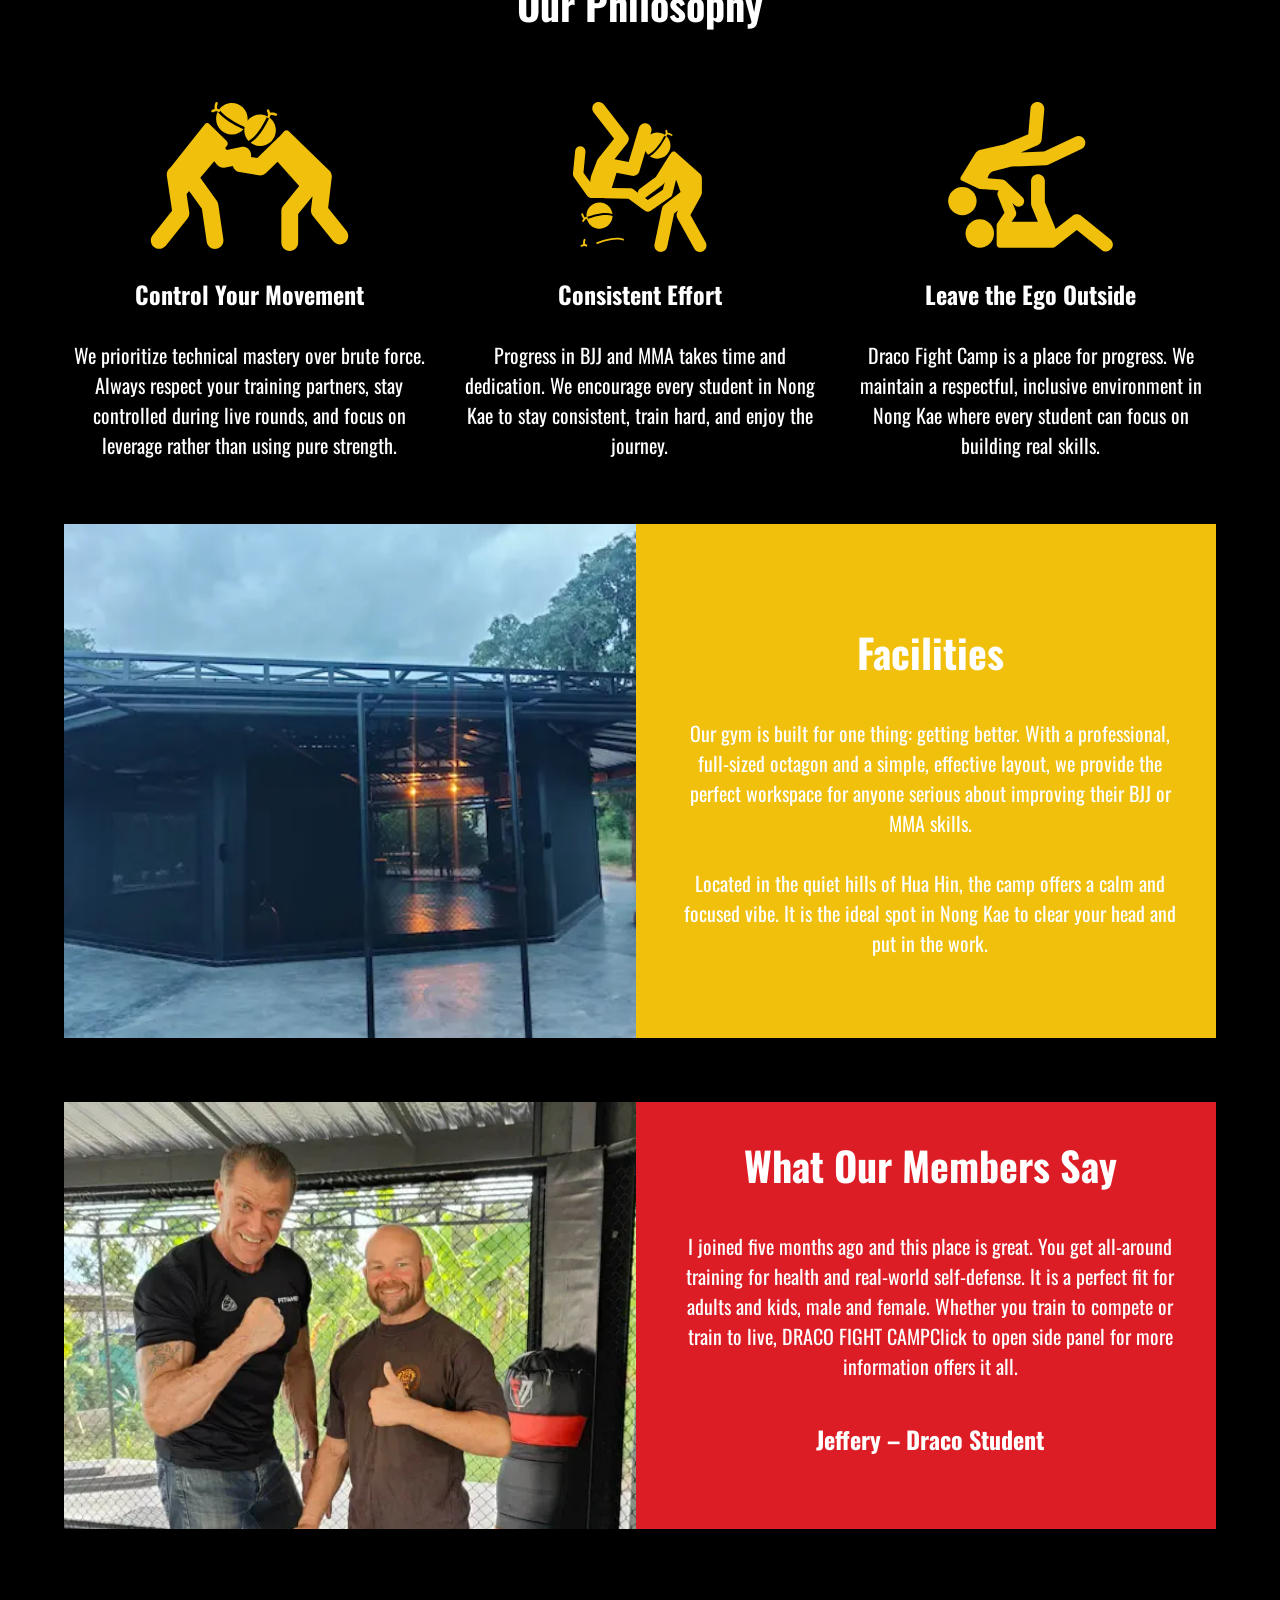
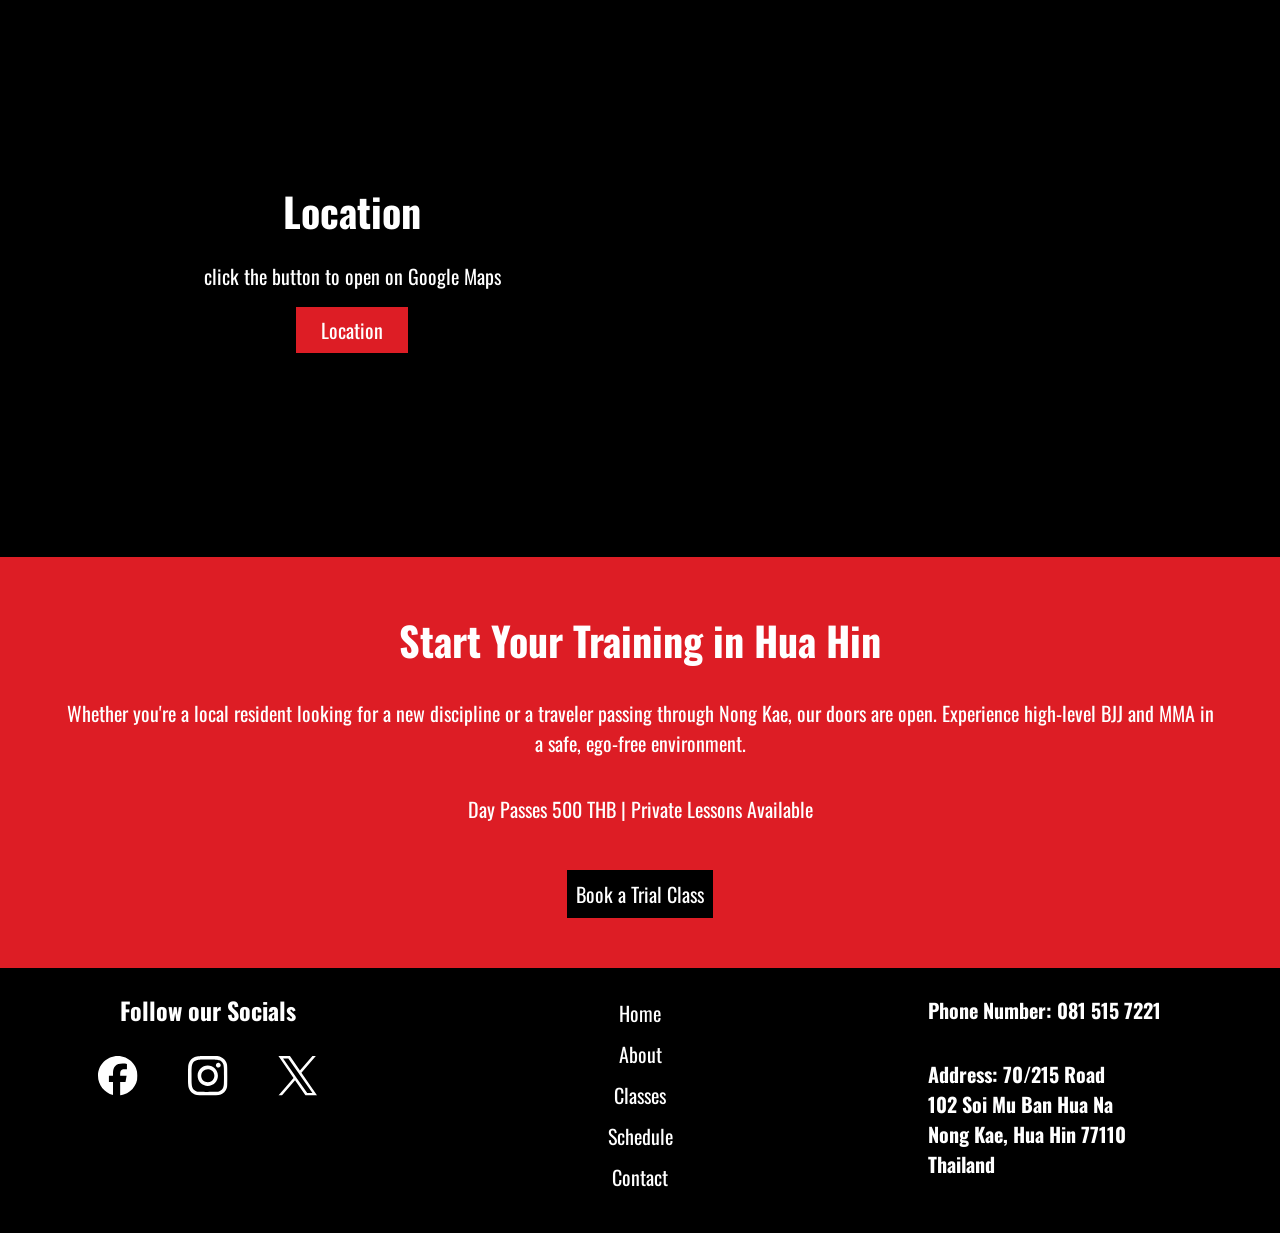
==== commit 866f9b82: "260402" ====
--- a/about.html
+++ b/about.html
@@ -61,7 +61,7 @@
             <h1>About</h1>
 
         </div>
-    </div>>
+    </div>
 
     <!-- Our Mission Mobile -->
     <div class="two-grid">
@@ -89,35 +89,35 @@
                 <div class="slide-container">
                     <div class="slide-track">
                         <div class="slide-card">
-                            <div class="slide-image">
-                                <h2>Year</h2>
+                            <div class="slide-image" id="s1">
+                                <h2>1985</h2>
                             </div>
                             <p>
-                                Lorem ipsum dolor sit amet consectetur, adipisicing elit. Impedit recusandae nulla iure doloribus, beatae molestias aut!
+                                Mikael starts to train shotokan Karate back home in Sweeden.
                             </p>
                         </div>
                         <div class="slide-card">
-                            <div class="slide-image">
-                                <h2>Year</h2>
+                            <div class="slide-image" id="s2">
+                                <h2>2005</h2>
                             </div>
                             <p>
-                                Lorem ipsum dolor sit amet consectetur, adipisicing elit. Impedit recusandae nulla iure doloribus, beatae molestias aut!
+                                Mikael opens his first mixed striking and grappling acadamy in Sweeden.
                             </p>
                         </div>
                         <div class="slide-card">
-                            <div class="slide-image">
-                                <h2>Year</h2>
+                            <div class="slide-image" id="s3">
+                                <h2>2018</h2>
                             </div>
                             <p>
-                                Lorem ipsum dolor sit amet consectetur, adipisicing elit. Impedit recusandae nulla iure doloribus, beatae molestias aut!
+                                Mikael gains his BJJ Black Belt.
                             </p>
                         </div>
                         <div class="slide-card">
-                            <div class="slide-image">
-                                <h2>Year</h2>
+                            <div class="slide-image" id="s4">
+                                <h2>2023</h2>
                             </div>
                             <p>
-                                Lorem ipsum dolor sit amet consectetur, adipisicing elit. Impedit recusandae nulla iure doloribus, beatae molestias aut!
+                                Mikael moves to Thailand and opens Draco Fight Camp in Hua Hin.
                             </p>
                         </div>
                         
@@ -139,7 +139,7 @@
                         <h2>Coach</h2>
                     </div>
                     <div class="card-photo">
-                        <img id="coach" src="./assets/images/draco-fight-camp-mma.webp" alt="Jui Jitsu GI SVG" class="info-image" height="667px" width="500px" loading="lazy" decoding="async" >
+                        <img id="coach" src="./assets/images/draco-fight-camp-mma2.webp" alt="Jui Jitsu GI SVG" class="info-image" height="667px" width="500px" loading="lazy" decoding="async" >
 
                     </div>
                     <div class="info-card-content">
--- a/styles.css
+++ b/styles.css
@@ -46,9 +46,6 @@
 
 }
 
-html {
-  font-size: 16px;
-}
 
 
 body {
@@ -69,14 +66,14 @@
 h1 {
   font-family: var(--font-copy);
   font-size: var(--text-xxl);
-  margin-bottom: var(--space-md);
+  margin-bottom: var(--space-sm);
   font-weight: bold;
 }
 
 h2 {
   font-family: var(--font-copy);
   font-size: var(--text-xl);
-  margin-bottom: var(--space-md);
+  margin-bottom: var(--space-sm);
   font-weight: bold;
 }
 
@@ -123,8 +120,8 @@
     text-align: center;
     background-color: var(--color--secondary);
     z-index: 3;
-    width: 100px;
-    height: 40px;
+    min-width: 6rem;
+    padding: 0.5rem;
     display: flex;
     flex-direction: column;
     justify-content: center;
@@ -133,9 +130,10 @@
 }
 
 .button.generic{
-    padding: 10px 20px 10px 20px;
     border: 1px solid var(--color--primary);
     background-color: var(--color--primary);
+    min-width: 6rem;
+    padding: 0.5rem;
 
 }
 
@@ -146,8 +144,7 @@
     flex-direction: column;
     align-items: center;
     width: 100%;
-    margin-top: 0px;
-    margin-bottom: 20px;
+    margin-top: var(--space-lg);
 
 }
 
@@ -170,7 +167,7 @@
     flex-direction: row;
     position: sticky;
     width: 100%;
-    height: 12.5vh;
+    height: 5rem;
     justify-content: flex-end;
     z-index: 1000;
     top: 0;
@@ -244,7 +241,6 @@
 @media(min-width: 1024px){
     .nav{
         width: 100%;
-        height: 17vh;
         display: grid;
         grid-template-columns: 1fr 1.5fr 0.75fr;
         grid-template-rows: 1fr;
@@ -361,9 +357,9 @@
     display: flex;
     flex-direction: column;
     align-items: center;
-    height: 100vh;
-    width: 100%;
-    top: 12.5vh;
+    height: 100%;
+    width: 100%;
+    top: 5rem;
     position: fixed;
     right: -100%;
     transition: right 0.5s ease;
@@ -602,9 +598,10 @@
     align-items: center;
     text-align: center;
     width: 100%;
-    margin-top: 20px;
-    margin-bottom: 20px;
+    margin-top: var(--space-md);
+    margin-bottom: var(--space-md);
     position: relative;
+    overflow: hidden;
 }
 
 #coachCard{
@@ -637,12 +634,13 @@
 
 
 .info-card-content{
-    width: 90%;
-    display: flex;
-    flex-direction: column;
-    justify-content: center;
-    align-items: center;
-    margin-bottom: 20px;
+    padding-left: 5%;
+    padding-right: 5%;
+    display: flex;
+    flex-direction: column;
+    justify-content: center;
+    align-items: center;
+    margin-bottom: var(--space-md);
 }
 
 .desktop-grid-2{
@@ -656,32 +654,31 @@
 @media(min-width: 1024px){
     .desktop-grid-2{
         display: grid;
-        grid-template-rows: 1fr 4fr;
+        grid-template-rows: auto auto;
         grid-template-columns: 1fr 1fr;
         justify-content: space-between;
-        align-items: center;
-        gap: 10px;
-        max-height: 75vh;
+        align-content: center;
+        gap: var(--space-sm);
+        max-height: 600px;
     }
 
     .card-photo{
-        height: 100%;
+        min-height: 100%;
         grid-column: 1 / 2;
-        grid-row: 1 / 5;
+        grid-row: 1 / 3;
     }
 
     .info-card-content{
-        width: 90%;
         grid-column: 2 / 3;
-        grid-row: 2 / 5;
-        padding-left: 5%;
-        padding-right: 5%;
+        grid-row: 2 / 3;
+        margin-bottom: 4rem;
     }
 
     .info-header{
         width: 100%;
         grid-column: 2 / 3;
         grid-row: 1 / 2;
+        margin-top: 4rem;
     }
 
     .test-header{
@@ -731,7 +728,7 @@
 
 .arrow{
     filter: invert(1);
-    height: 30px;
+    height: 2rem;
     transition: transform 0.5s ease;
 }
 
@@ -781,10 +778,11 @@
 }
 
 #mapsButton{
-    margin-bottom: 30px;
 }
 
 .gmaps{
+    margin-top: 1.5rem;
+    margin-bottom: 1.5rem;
 
 }
 
@@ -794,7 +792,6 @@
         grid-template-rows: 1fr;
         grid-template-columns: 1fr 1fr;
         width: 100%;
-        height: 50vh;
     }
 
     .maps-contact{
@@ -808,7 +805,7 @@
 
     .gmaps{
         width: 100%;
-        height: 100%;
+        min-height: 400px;
     }
 }
 
@@ -818,7 +815,11 @@
         grid-template-rows: 1fr;
         grid-template-columns: 1fr 1fr;
         width: 100%;
-        height: 60vh;
+    }
+
+    .gmaps{
+        width: 100%;
+        min-height: 500px;
     }
 
 }
@@ -1067,6 +1068,22 @@
     align-items: center;
 }
 
+#s1{
+    background-image: url(./assets/images/draco-fight-camp-BJJ.webp);
+}
+
+#s2{
+    background-image: url(./assets/images/draco-fight-camp-grappelling.webp);
+}
+
+#s3{
+    background-image: url(./assets/images/draco-fight-camp-kids2.webp);
+}
+
+#s4{
+    background-image: url(./assets/images/draco-fight-camp-kids3.webp);
+}
+
 .slide-image > h2{
     font-size: 64px;
     margin: 0px;
@@ -1078,7 +1095,11 @@
 /* Classes ------ */
 /* -------------- */
 
-
+@media(min-width: 1024px){
+    .info-card.class{
+        max-height: 500px;
+    }
+}
 
 /* ------------------ */
 /* Individual Classes */
@@ -1090,17 +1111,6 @@
 
 /* Standard class */
 
-#bjj1{
-    background-image: url(./assets/svg/jui-jitsu-1-svg.svg);
-}
-
-#bjj2{
-    background-image: url(./assets/svg/jui-jitsu-2-svg.svg);
-}
-
-#bjj3{
-    background-image: url(./assets/svg/jui-jitsu-3-svg.svg);
-}
 
 /* --------------- */
 /* Schedule -------*/
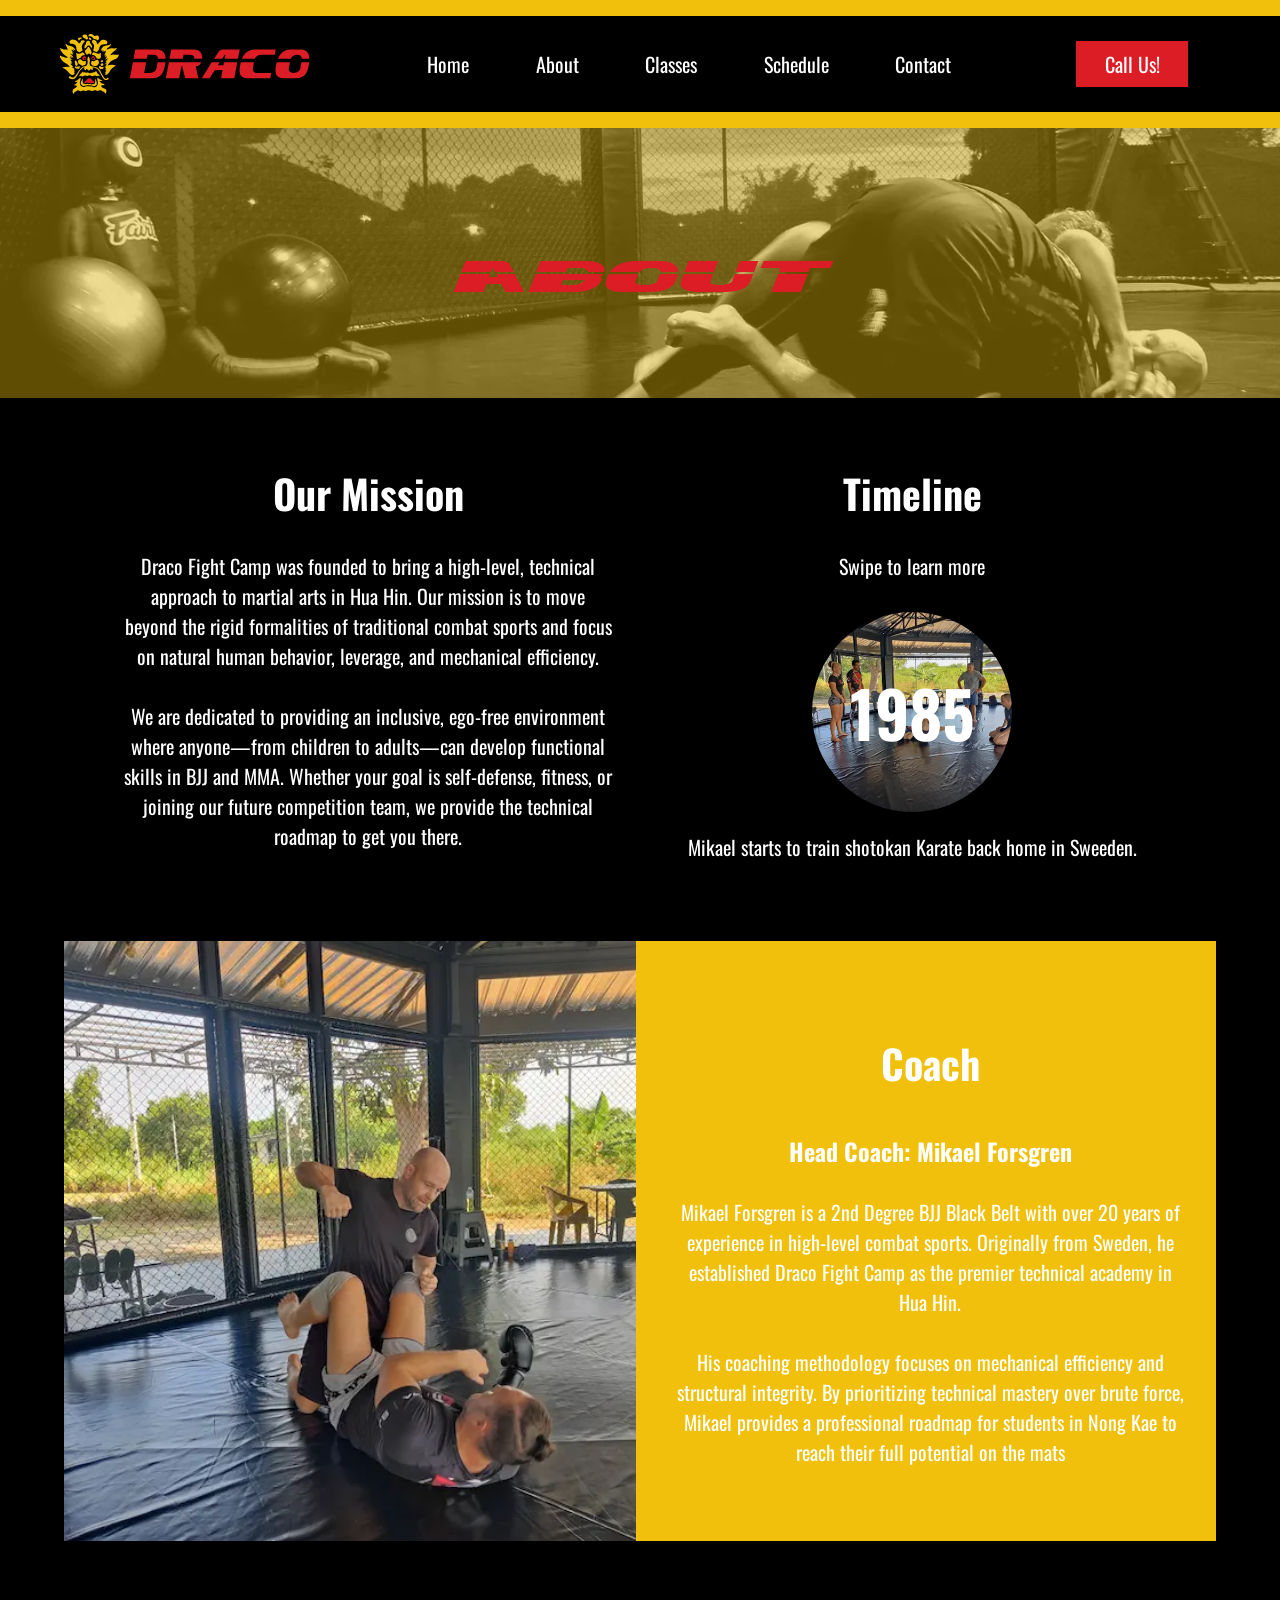
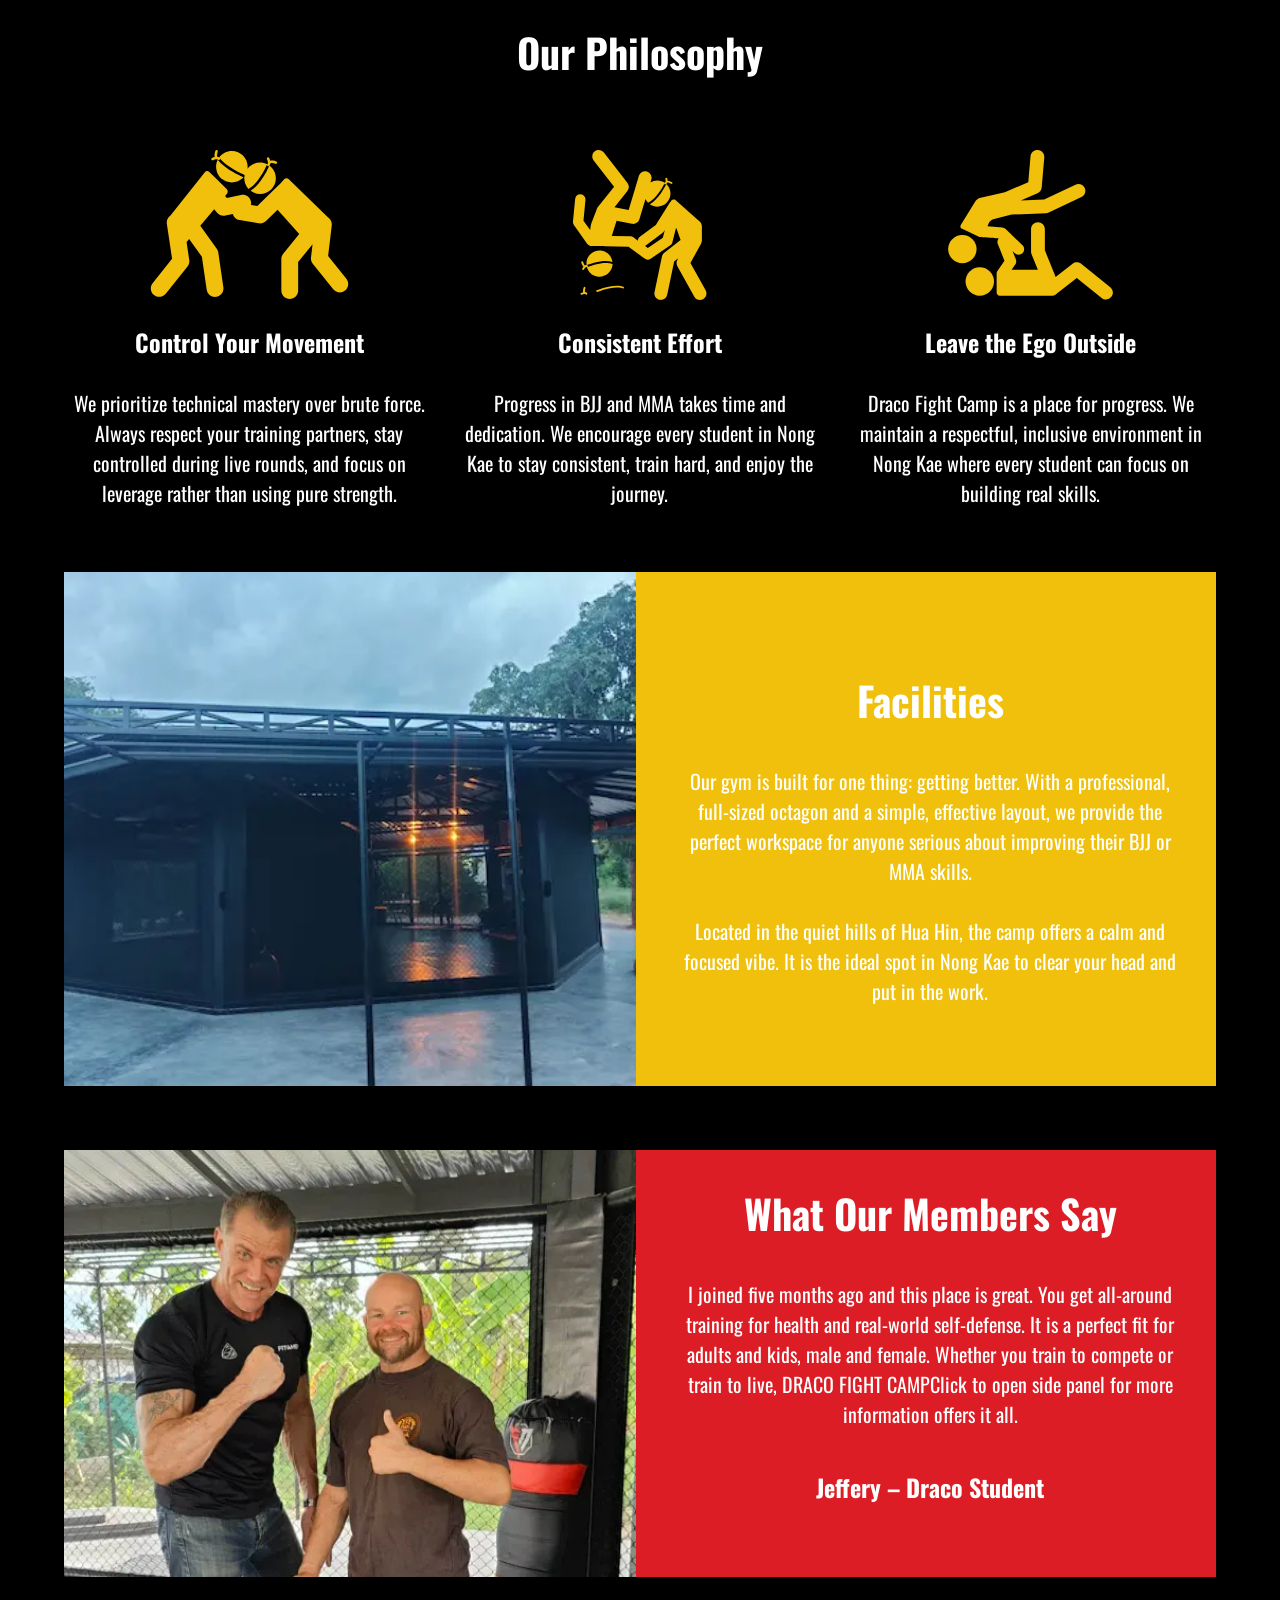
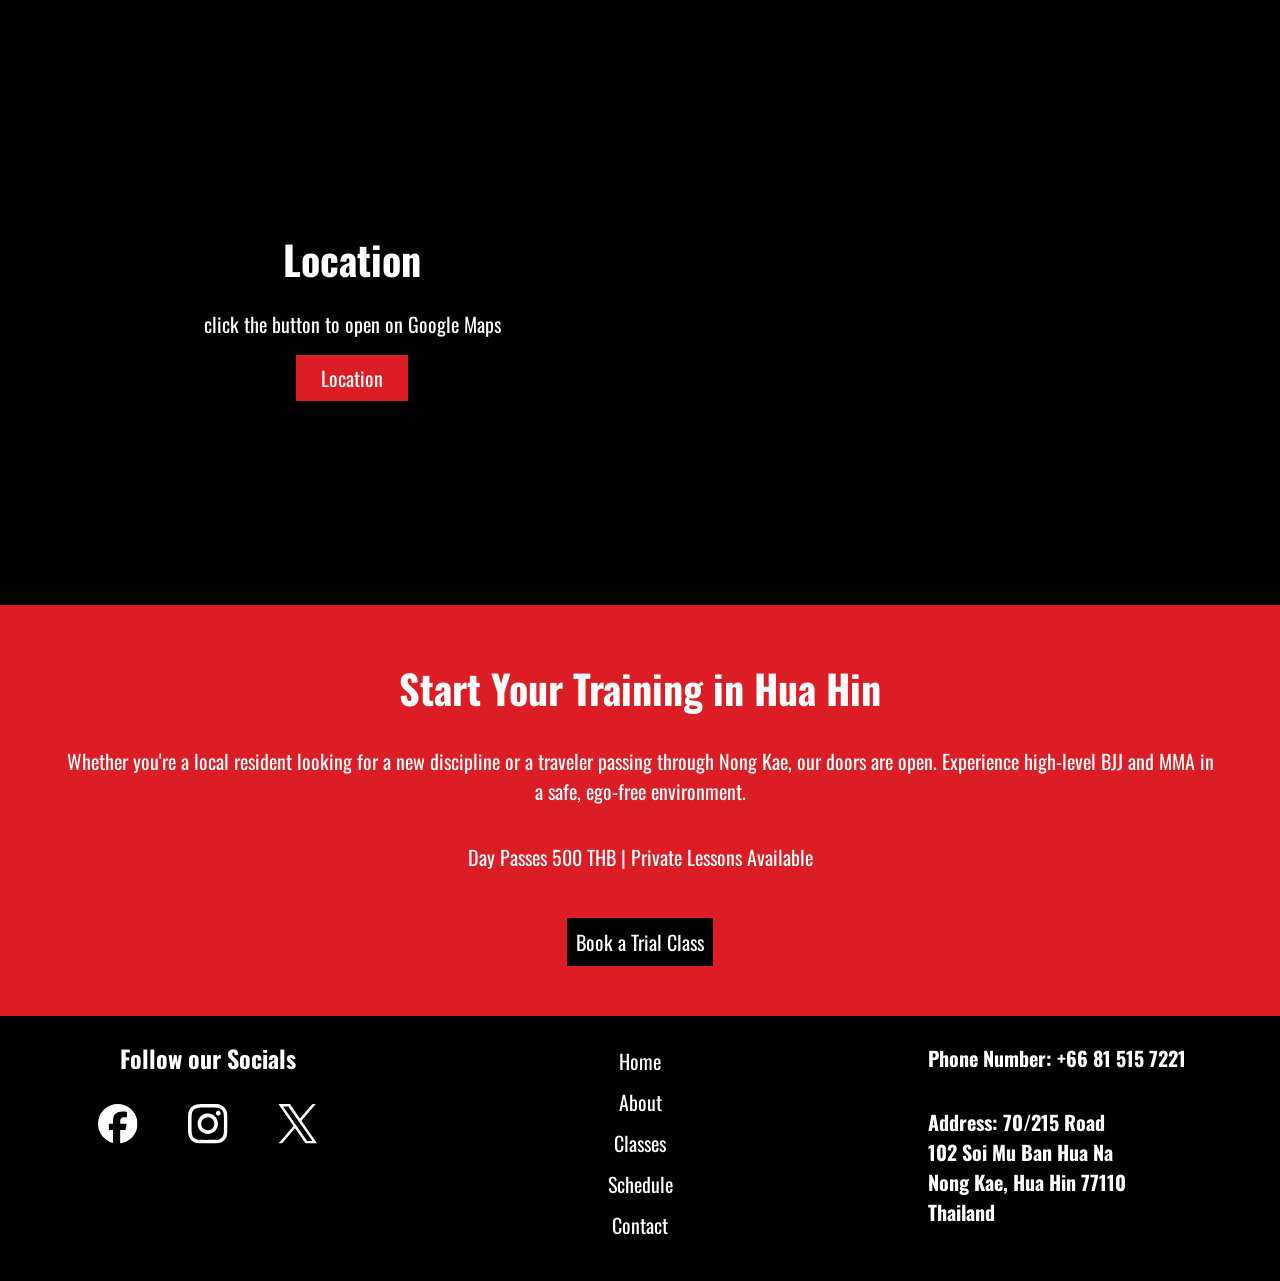
==== commit c395926c: "260403" ====
--- a/about.html
+++ b/about.html
@@ -3,10 +3,36 @@
 <head>
     <meta charset="UTF-8">
     <meta name="viewport" content="width=device-width, initial-scale=1.0">
-    <title>Homepage</title>
-
+    <meta name="robots" content="index, follow">
+
+    <link rel="preconnect" href="https://fonts.googleapis.com">
+    <link rel="preconnect" href="https://fonts.gstatic.com" crossorigin>
+
+    <title>About Draco Fight Camp | Martial Arts in Hua Hin</title>
+    <meta name="description" content="Learn about Draco Fight Camp in Hua Hin. Discover our mission and world-class training programs in BJJ, MMA, and Muay Thai.">
+    <meta name="theme-color" content="#1E1E1E">
+
+    <link rel="canonical" href="https://dracofightcamp.com/about">
+
+    <meta property="og:title" content="About Draco Fight Camp | Our Story">
+    <meta property="og:description" content="Expert martial arts instruction in the heart of Hua Hin. Meet the team behind Draco Fight Camp.">
+    <meta property="og:type" content="website">
+    <meta property="og:url" content="https://dracofightcamp.com/about">
+    <meta property="og:image" content="https://dracofightcamp.com/assets/images/favicon_io/og.jpg">
+
+    <meta name="twitter:card" content="summary_large_image">
+    <meta name="twitter:title" content="About Draco Fight Camp">
+    <meta name="twitter:description" content="World-class BJJ and MMA training in Hua Hin.">
+    <meta name="twitter:image" content="https://dracofightcamp.com/assets/images/favicon_io/og.jpg">
 
     <link rel="stylesheet" href="./styles.css">
+    <link rel="stylesheet" href="https://fonts.googleapis.com/css2?family=Material+Symbols+Outlined:opsz,wght,FILL,GRAD@20..48,100..700,0..1,-50..200&icon_names=arrow_forward">
+
+    <link rel="icon" type="image/png" href="/assets/images/favicon_io/android-chrome-192x192.png" sizes="192x192">
+    <link rel="icon" type="image/svg+xml" href="/assets/svg/Vector Logo.svg" sizes="any">
+    <link rel="shortcut icon" href="/assets/images/favicon_io/favicon.ico">
+    <link rel="apple-touch-icon" sizes="180x180" href="/assets/images/favicon_io/apple-touch-icon.png">
+    <link rel="manifest" href="/site.webmanifest">
 </head>
 <body>
     <!-- Navigation -->
@@ -313,7 +339,7 @@
                     
                 </div>
                 <div class="footer-contact">
-                    <h4>Phone Number: 081 515 7221</h4>
+                    <h4>Phone Number: +66 81 515 7221</h4>
                     <h4>Address: 70/215 Road
                         <br>
                         102 Soi  Mu Ban Hua Na
--- a/styles.css
+++ b/styles.css
@@ -172,6 +172,12 @@
     z-index: 1000;
     top: 0;
     background-color: var(--color--primary);
+}
+
+@media(min-width: 1024px){
+    .nav{
+        height: 8rem;
+    }
 }
 
 .nav::before{
